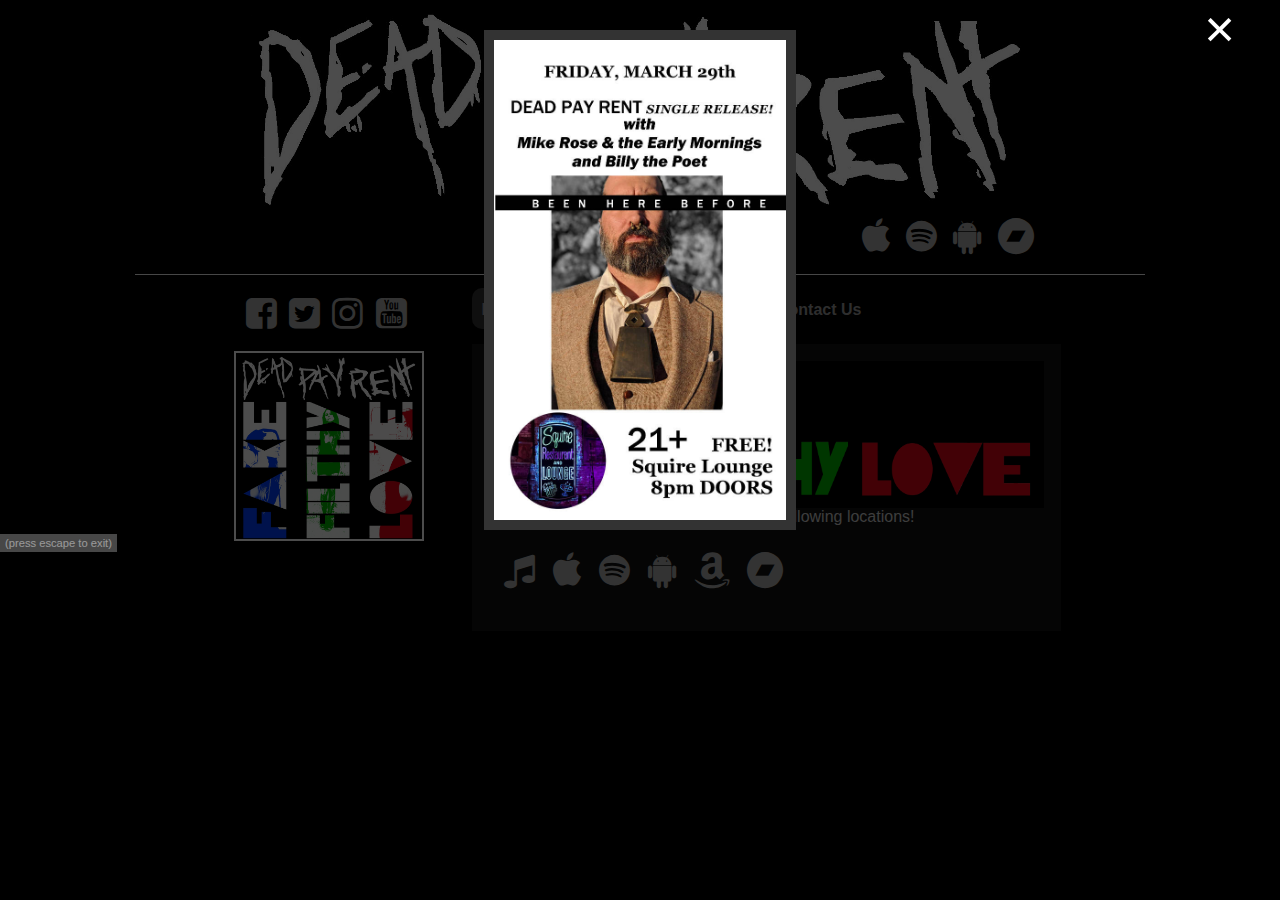
==== index.html @ e2aa48ff "Been Here Before PROMO-OVERLAY" ====
<!DOCTYPE html>
<html lang="en">

	<head>
		<meta name="viewport" content="width=device-width,initial-scale=1.0">
  		<link rel="shortcut icon" type="image/x-icon" href="res/dprwrite_short2.png" />

		<script src="https://ajax.googleapis.com/ajax/libs/jquery/3.2.1/jquery.min.js"></script>
		<link rel="stylesheet" href="https://cdnjs.cloudflare.com/ajax/libs/font-awesome/4.7.0/css/font-awesome.min.css">
		<link rel="stylesheet" type="text/css" href="style.css" media="screen" />
		<link rel="stylesheet" href="https://maxcdn.bootstrapcdn.com/bootstrap/3.3.7/css/bootstrap.min.css" integrity="sha384-BVYiiSIFeK1dGmJRAkycuHAHRg32OmUcww7on3RYdg4Va+PmSTsz/K68vbdEjh4u" crossorigin="anonymous">

		<script src="https://maxcdn.bootstrapcdn.com/bootstrap/3.3.7/js/bootstrap.min.js" integrity="sha384-Tc5IQib027qvyjSMfHjOMaLkfuWVxZxUPnCJA7l2mCWNIpG9mGCD8wGNIcPD7Txa" crossorigin="anonymous"></script>

		<title>Dead Pay Rent</title>
	</head>
	<body class="new">

		<div id="big" class="page big">

			<div class="banner big">
				<div class="row top">
					<img class="top-img" src="res/dprwrite_long6.jpg">
				</div>
			</div>
			<div class="row big">
				<div class="col-xs-6">&nbsp;</div>
				<div class="col-xs-5 text-right">
					&nbsp;&nbsp;
					<a href="https://itunes.apple.com/us/album/fake-filthy-love/id1060327980?uo=4&app=music/" title="Apple Music" target="_blank">
						<i class="fa fa-apple" id="icons"></i>
					</a>
					&nbsp;&nbsp;
					<a href="https://open.spotify.com/album/7LxcSkeCmt6yA7TDpBckti/" title="Spotify" target="_blank">
						<i class="fa fa-spotify" id="icons"></i>
					</a>
					&nbsp;&nbsp;
					<a href="https://play.google.com/store/music/album/Dead_Pay_Rent_Fake_Filthy_Love?id=B2v7hp7ef5l2ahocv7ugeocmruu" title="Google Play" target="_blank">
						<i class="fa fa-android" id="icons"></i>
					</a>
					&nbsp;&nbsp;
					<a target="_blank" title="BandCamp"  href="https://deadpayrent.bandcamp.com/">
						<i class="fa fa-bandcamp" id="icons"></i>
					</a>
					&nbsp;&nbsp;
				</div>
				<div class="col-xs-1 big">&nbsp;</div>
			</div>
			
			<div class="ss-overlay" id="promo_bhb">
				<a href="javascript:void(0)" class="close-btn" onclick="closeOverlay('promo_bhb','promo_bhb-contents');">&times;</a>
				<div class="item-overlay" id="promo_bhb-contents">
					<div onclick="closeOverlay('promo_bhb','promo_bhb-contents')">
						<img class="slide-img" id="promo_bhb-img" src="res/SQUIRE-single-release_PROMO.jpg" />
					</div>
					<p id="escape">
						(press escape to exit)
					</p>
				</div>
			</div>
			
			
			<div class="row big"><hr></div>


				<div class="left-col">
					<div class="row" id="links">
						<div class="col-xs-1"></div>
						<div class="col-xs-3">
							&nbsp;&nbsp;
							<a href="https://www.facebook.com/deadpayrent/" title="Facebook"  target="_blank">
								<i class="fa fa-facebook-square big" id="icons"></i>
							</a>
							&nbsp;
							<a href="https://www.twitter.com/deadpayrent" target="_blank" title="Twitter">
								<i class="fa fa-twitter-square big" id="icons"></i>
							</a>
							&nbsp;
							<a href="https://www.instagram.com/deadpayrent/" target="_blank" title="Instagram">
								<i class="fa fa-instagram big" id="icons"></i>
							</a>
							&nbsp;
							<a target="_blank" title="Youtube" href="https://www.youtube.com/user/deadpayrent">
								<i class="fa fa-youtube-square big" id="icons"></i>
							</a>
							<br><br>
							<a target="_blank" title="Fake Filthy Love" href="https://itunes.apple.com/us/album/fake-filthy-love/id1060327980?uo=4&app=itunes">
								<img class="big" id="album" src="res/FFL_AlbumCover_700.jpg" />
							</a>

						</div>
						<div class="col-xs-7">
			  
							<div class="row">
								<div class="nav-bar big">
									<div class="nav-link on-focus big" id="music_btn">
										<a class="navlinks" id="load_music" onclick="loadContent('music',0)" href="javascript:void(0);">
											Music</a>
									</div>
									<div class="nav-link" id="photo_btn">
										<a class="navlinks" id="load_photos" onclick="loadContent('photo',0)" href="javascript:void(0);">
											Photos</a>
									</div>
									<div class="nav-link" id="video_btn">
										<a class="navlinks" id="load_videos" onclick="loadContent('video',0)" href="javascript:void(0);">
											Videos</a>
									</div>
									<div class="nav-link" id="press_btn">
										<a class="navlinks" id="load_press" onclick="loadContent('press',0)" href="javascript:void(0);">
											Press</a>
									</div>
									<div class="nav-link" id="contact_btn">
										<a class="navlinks" id="load_contact" onclick="loadContent('contact',0)" href="javascript:void(0);">
											Contact Us</a>
									</div>
								</div>
							</div>

							
							<div class="row big">
								<div class="content show" id="music">
									<img src="res/FFL_SidewaysLogo_1c.jpg" class="album-promo" />
									<p class="content-text">
										Listen to our latest album at any of the following locations!
									</p>
									<p class="content-text">
										<a href="https://itunes.apple.com/us/album/fake-filthy-love/id1060327980?uo=4&app=itunes/" title="iTunes" target="_blank">
											<i class="fa fa-music" id="icons"></i>
										</a>
										&nbsp;&nbsp;
										<a href="https://itunes.apple.com/us/album/fake-filthy-love/id1060327980?uo=4&app=music/" title="Apple Music" target="_blank">
											<i class="fa fa-apple" id="icons"></i>
										</a>
										&nbsp;&nbsp;
										<a href="https://open.spotify.com/album/7LxcSkeCmt6yA7TDpBckti/" title="Spotify" target="_blank">
											<i class="fa fa-spotify" id="icons"></i>
										</a>
										&nbsp;&nbsp;
										<a href="https://play.google.com/store/music/album/Dead_Pay_Rent_Fake_Filthy_Love?id=B2v7hp7ef5l2ahocv7ugeocmruu" title="Google Play" target="_blank">
											<i class="fa fa-android" id="icons"></i>
										</a>
										&nbsp;&nbsp;
										<a target="_blank" title="Amazon Music" href="http://www.amazon.com/gp/product/B0186SE6NO/">
											<i class="fa fa-amazon" id="icons"></i>
										</a>
										&nbsp;&nbsp;
										<a target="_blank" title="BandCamp"  href="https://deadpayrent.bandcamp.com/">
											<i class="fa fa-bandcamp" id="icons"></i>
										</a>
									</p>
								</div>
								<div class="content hide" id="photo">
									<div class="headline">Photos</div>
									
									<div id="img-reel" class="h-center">
										<div id="top-row">
											<div class="img-container">
												<img class="reel" src="photos/DPR_2017-bluebird_001.jpg" onclick="openOverlay('slideshow', 'slideshow-contents', 0);" />
											</div>
											<div class="img-container">
												<img class="reel" src="photos/DPR_2017-bluebird_002.jpg" onclick="openOverlay('slideshow', 'slideshow-contents', 1);" />
											</div>
											<div class="img-container">
												<img class="reel" src="photos/DPR_2017-bluebird_003.jpg" onclick="openOverlay('slideshow', 'slideshow-contents', 2);" />
											</div>
										</div>
										<div id="top-row">
											<div class="img-container">
												<img class="reel" src="photos/DPR_2017-bluebird_004.jpg" onclick="openOverlay('slideshow', 'slideshow-contents', 3);" />
											</div>
											<div class="img-container">
												<img class="reel" src="photos/DPR_2017-bluebird_005.jpg" onclick="openOverlay('slideshow', 'slideshow-contents', 4);" />
											</div>
											<div class="img-container">
												<img class="reel" src="photos/DPR_2017-bluebird_006.jpg" onclick="openOverlay('slideshow', 'slideshow-contents', 5);" />
											</div>
										</div>
										<div id="top-row">
											<div class="img-container">
												<img class="reel" src="photos/DPR_2017-bluebird_007.jpg" onclick="openOverlay('slideshow', 'slideshow-contents', 6);" />
											</div>
											<div class="img-container">
												<img class="reel" src="photos/DPR_2017-bluebird_008.jpg" onclick="openOverlay('slideshow', 'slideshow-contents', 7);" />
											</div>
											<div class="img-container">
												<img class="reel" src="photos/DPR_2017-bluebird_009.jpg" onclick="openOverlay('slideshow', 'slideshow-contents', 8);" />
											</div>
										</div>
										<div id="top-row">
											<div class="img-container">
												<img class="reel" src="photos/DPR_2017-bluebird_010.jpg" onclick="openOverlay('slideshow', 'slideshow-contents', 9);" />
											</div>
											<div class="img-container">
												<img class="reel" src="photos/DPR_2017-bluebird_011.jpg" onclick="openOverlay('slideshow', 'slideshow-contents', 10);" />
											</div>
											<div class="img-container">
												<img class="reel" src="photos/DPR_2017-bluebird_012.jpg" onclick="openOverlay('slideshow', 'slideshow-contents', 11);" />
											</div>
										</div>
										<div id="top-row">
											<div class="img-container">
												<img class="reel" src="photos/DPR_2017-bluebird_013.jpg" onclick="openOverlay('slideshow', 'slideshow-contents', 12);" />
											</div>
											<div class="img-container">
												<img class="reel" src="photos/DPR_2017-bluebird_014.jpg" onclick="openOverlay('slideshow', 'slideshow-contents', 13);" />
											</div>
											<div class="img-container">
												<img class="reel" src="photos/DPR_2017-bluebird_015.jpg" onclick="openOverlay('slideshow', 'slideshow-contents', 14);" />
											</div>
										</div>
										<div id="top-row">
											<div class="img-container">
												<img class="reel" src="photos/DPR_2017-bluebird_016.jpg" onclick="openOverlay('slideshow', 'slideshow-contents', 15);" />
											</div>
											<div class="img-container">
												<img class="reel" src="photos/DPR_2017-bluebird_017.jpg" onclick="openOverlay('slideshow', 'slideshow-contents', 16);" />
											</div>
											<div class="img-container">
												<img class="reel" src="photos/DPR_2017-bluebird_018.jpg" onclick="openOverlay('slideshow', 'slideshow-contents', 17);" />
											</div>
										</div>
										<div id="top-row">
											<div class="img-container">
												<img class="reel" src="photos/DPR_2017-bluebird_019.jpg" onclick="openOverlay('slideshow', 'slideshow-contents', 18);" />
											</div>
											<div class="img-container">
												<img class="reel" src="photos/DPR_2017-bluebird_020.jpg" onclick="openOverlay('slideshow', 'slideshow-contents', 19);" />
											</div>
											<div class="img-container">
												<img class="reel" src="photos/DPR_2017-bluebird_021.jpg" onclick="openOverlay('slideshow', 'slideshow-contents', 20);" />
											</div>
										</div>
										<div id="top-row">
											<div class="img-container">
												<img class="reel" src="photos/DPR_2017-bluebird_022.jpg" onclick="openOverlay('slideshow', 'slideshow-contents', 21);" />
											</div>
											<div class="img-container">
												<img class="reel" src="photos/DPR_2017-bluebird_023.jpg" onclick="openOverlay('slideshow', 'slideshow-contents', 22);" />
											</div>
											<div class="img-container">
												<img class="reel" src="photos/DPR_2017-bluebird_024.jpg" onclick="openOverlay('slideshow', 'slideshow-contents', 23);" />
											</div>
										</div>
										<div id="top-row">
											<div class="img-container">
												<img class="reel" src="photos/DPR_2017-bluebird_025.jpg" onclick="openOverlay('slideshow', 'slideshow-contents', 24);" />
											</div>
											<div class="img-container">
												<img class="reel" src="photos/DPR_2017-bluebird_026.jpg" onclick="openOverlay('slideshow', 'slideshow-contents', 25);" />
											</div>
											<div class="img-container">
												<img class="reel" src="photos/DPR_2017-bluebird_027.jpg" onclick="openOverlay('slideshow', 'slideshow-contents', 26);" />
											</div>
										</div>
										<div id="top-row">
											<div class="img-container">
												<img class="reel" src="photos/DPR_2017-bluebird_028.jpg" onclick="openOverlay('slideshow', 'slideshow-contents', 27);" />
											</div>
											<div class="img-container">
												<img class="reel" src="photos/DPR_2017-bluebird_029.jpg" onclick="openOverlay('slideshow', 'slideshow-contents', 28);" />
											</div>
											<div class="img-container">
												<img class="reel" src="photos/DPR_2017-bluebird_030.jpg" onclick="openOverlay('slideshow', 'slideshow-contents', 29);" />
											</div>
										</div>
										<div id="top-row">
											<div class="img-container">
												<img class="reel" src="photos/DPR_2017-bluebird_031.jpg" onclick="openOverlay('slideshow', 'slideshow-contents', 30);" />
											</div>
											<div class="img-container">
												<img class="reel" src="photos/DPR_2017-bluebird_032.jpg" onclick="openOverlay('slideshow', 'slideshow-contents', 31);" />
											</div>
											<div class="img-container">
												<img class="reel" src="photos/DPR_2017-bluebird_033.jpg" onclick="openOverlay('slideshow', 'slideshow-contents', 32);" />
											</div>
										</div>
										<div id="bottom-row">
											<div class="img-container">
												<img class="reel" src="photos/DPR_2017-bluebird_034.jpg" onclick="openOverlay('slideshow', 'slideshow-contents', 33);" />
											</div>
										</div>
									</div>
									<div class="ss-overlay" id="slideshow">
										<a href="javascript:void(0)" class="close-btn" onclick="closeOverlay('slideshow','slideshow-contents');">&times;</a>
										<div class="item-overlay" id="slideshow-contents">
											<div class="ssLeft l-btn" onclick="slideShow(-1)">
												<label id="left-btn">&#10094;</label>
											</div>
											<div class="ssRight r-btn" onclick="slideShow(1)">
												<label id="right-btn">&#10095;</label>
											</div>
											<img class="slide-img" src="photos/DPR_2017-bluebird_001.jpg" />
											<img class="slide-img" src="photos/DPR_2017-bluebird_002.jpg" />
											<img class="slide-img" src="photos/DPR_2017-bluebird_003.jpg" />
											<img class="slide-img" src="photos/DPR_2017-bluebird_004.jpg" />
											<img class="slide-img" src="photos/DPR_2017-bluebird_005.jpg" />
											<img class="slide-img" src="photos/DPR_2017-bluebird_006.jpg" />
											<img class="slide-img" src="photos/DPR_2017-bluebird_007.jpg" />
											<img class="slide-img" src="photos/DPR_2017-bluebird_008.jpg" />
											<img class="slide-img" src="photos/DPR_2017-bluebird_009.jpg" />
											<img class="slide-img" src="photos/DPR_2017-bluebird_010.jpg" />
											<img class="slide-img" src="photos/DPR_2017-bluebird_011.jpg" />
											<img class="slide-img" src="photos/DPR_2017-bluebird_012.jpg" />
											<img class="slide-img" src="photos/DPR_2017-bluebird_013.jpg" />
											<img class="slide-img" src="photos/DPR_2017-bluebird_014.jpg" />
											<img class="slide-img" src="photos/DPR_2017-bluebird_015.jpg" />
											<img class="slide-img" src="photos/DPR_2017-bluebird_016.jpg" />
											<img class="slide-img" src="photos/DPR_2017-bluebird_017.jpg" />
											<img class="slide-img" src="photos/DPR_2017-bluebird_018.jpg" />
											<img class="slide-img" src="photos/DPR_2017-bluebird_019.jpg" />
											<img class="slide-img" src="photos/DPR_2017-bluebird_020.jpg" />
											<img class="slide-img" src="photos/DPR_2017-bluebird_021.jpg" />
											<img class="slide-img" src="photos/DPR_2017-bluebird_022.jpg" />
											<img class="slide-img" src="photos/DPR_2017-bluebird_023.jpg" />
											<img class="slide-img" src="photos/DPR_2017-bluebird_024.jpg" />
											<img class="slide-img" src="photos/DPR_2017-bluebird_025.jpg" />
											<img class="slide-img" src="photos/DPR_2017-bluebird_026.jpg" />
											<img class="slide-img" src="photos/DPR_2017-bluebird_027.jpg" />
											<img class="slide-img" src="photos/DPR_2017-bluebird_028.jpg" />
											<img class="slide-img" src="photos/DPR_2017-bluebird_029.jpg" />
											<img class="slide-img" src="photos/DPR_2017-bluebird_030.jpg" />
											<img class="slide-img" src="photos/DPR_2017-bluebird_031.jpg" />
											<img class="slide-img" src="photos/DPR_2017-bluebird_032.jpg" />
											<img class="slide-img" src="photos/DPR_2017-bluebird_033.jpg" />
											<img class="slide-img" src="photos/DPR_2017-bluebird_034.jpg" />
											<p id="escape">
												(press escape to exit)
											</p>
										</div>
									</div>
									
								</div>
								<div class="content hide" id="video">
									<div class="headline">The Goosetown Tavern on 5/1/2015</div>

									<div id="img-reel" class="h-center">
										<div id="top-row">
											<div class="img-container">
												<a href="https://www.youtube.com/watch?v=IUnjEqsmokQ" target="_blank">
													<img class="reel" src="https://i3.ytimg.com/vi/IUnjEqsmokQ/1.jpg" alt="Pressure / Monkey-Frog - 5/1/2015" title="Pressure / Monkey-Frog - 5/1/2015" />
												</a>
											</div>
											<div class="img-container">
												<a href="https://www.youtube.com/watch?v=agGrHGPWqfQ" target="_blank">
													<img class="reel" src="https://i3.ytimg.com/vi/agGrHGPWqfQ/1.jpg" alt="Broken Bones - 5/1/2015" title="Broken Bones - 5/1/2015" />
												</a>
											</div>
											<div class="img-container">
												<a href="https://www.youtube.com/watch?v=DYBfaMWNIog" target="_blank">
													<img class="reel" src="https://i3.ytimg.com/vi/DYBfaMWNIog/1.jpg" alt="Otherwise - 5/1/2015" title="Otherwise - 5/1/2015" />
												</a>
											</div>
										</div>
										<div id="top-row">
											<div class="img-container">
												<a href="https://www.youtube.com/watch?v=7VYshLY5p7s" target="_blank">
													<img class="reel" src="https://i3.ytimg.com/vi/7VYshLY5p7s/1.jpg" alt= "Fake Filthy Love - 5/1/2015" title= "Fake Filthy Love - 5/1/2015" />
												</a>
											</div>
											<div class="img-container">
												<a href="https://www.youtube.com/watch?v=DQGDQODpFZ0" target="_blank">
													<img class="reel" src="https://i3.ytimg.com/vi/DQGDQODpFZ0/1.jpg" alt= "Therapy - 5/1/2015" title= "Therapy - 5/1/2015" />
												</a>
											</div>
											<div class="img-container">
												<a href="https://www.youtube.com/watch?v=9CGgl5haCvY" target="_blank">
													<img class="reel" src="https://i3.ytimg.com/vi/9CGgl5haCvY/1.jpg" alt= "Revolutionary - 5/1/2015" title= "Revolutionary - 5/1/2015" />
												</a>
											</div>
										</div>

										<div class="headline">The Larimer Lounge on 2/24/2016</div>
										<div id="top-row">
											<div class="img-container">
												<a href="https://www.youtube.com/watch?v=C_gEVC4ULBg" target="_blank">
													<img class="reel" src="https://i3.ytimg.com/vi/C_gEVC4ULBg/1.jpg" alt="Larimer Street - 2/24/2016" title="Larimer Street - 2/24/2016" />
												</a>
											</div>
											<div class="img-container">
												<a href="https://www.youtube.com/watch?v=qfrMz4P4sCA" target="_blank">
													<img class="reel" src="https://i3.ytimg.com/vi/qfrMz4P4sCA/1.jpg" alt="#23 - 2/24/2016" title="#23 - 2/24/2016" />
												</a>
											</div>
											<div class="img-container">
												<a href="https://www.youtube.com/watch?v=JD6Wh0QBaQo" target="_blank">
													<img class="reel" src="https://i3.ytimg.com/vi/JD6Wh0QBaQo/1.jpg" alt="Deja Vu/Therapy - 2/24/2016" title="Deja Vu/Therapy - 2/24/2016" />
												</a>
											</div>
										</div>
										<div id="bottom-row">
											<div class="img-container">
												<a href="https://www.youtube.com/watch?v=wGXBXRdz-7Y" target="_blank">
													<img class="reel" src="https://i3.ytimg.com/vi/wGXBXRdz-7Y/1.jpg" alt= "Trip - 2/24/2016" title= "Trip - 2/24/2016" />
												</a>
											</div>
											<div class="img-container">
												<a href="https://www.youtube.com/watch?v=qUdyurT1LGc" target="_blank">
													<img class="reel" src="https://i3.ytimg.com/vi/qUdyurT1LGc/1.jpg" alt= "Holy Roller Novacaine (Cover) - 2/24/2016" title= "Holy Roller Novacaine (Cover) - 2/24/2016" />
												</a>
											</div>

										</div>
									</div>

							</div>
								<div class="content hide" id="press">
									<div class="headline">
										<a href="https://www.axs.com/news/get-to-know-a-denver-band-dead-pay-rent-65856" target="_blank">
											AXS Interview, Get to know a Denver Band - Sep 2015</a>
									</div>
									<div class="headline">
										<a target="_blank" href="http://marqueemag.com/2016/01/dead-pay-rent-fake-filthy-love/">
											Marquee Magazine - Jan 2016</a>
									</div>
									<div class="headline">
										<a target="_blank" href="http://theknow.denverpost.com/2016/02/19/nile-rodgers-billy-strings-dead-pay-rent/113762/">
											Denver Post: Best Shows - Feb 2016</a>
									</div>
								
								</div>
								<div class="content hide" id="contact">
									<p class="content-text">
										<strong>
											Email us to book an event and for other inquiries: 
										</strong>
									</p>
									<a class="content-text" href="mailto:dead.pay.rent@gmail.com">
										dead.pay.rent@gmail.com
									</a>
								</div>
								<div class="overlay"  onmousedown="mdown(event)" onmouseup="mup(event)" ontouchstart="mdown(event)" ontouchend="mup(event)" id="swipe">
									&nbsp;
								</div>
							</div>
					
						</div>
					</div>
				</div>
		</div>

					
					
					
					
		<div id="mob" class="page mob">
			<div class="banner mob">
				<div class="row top">
					<img class="top-img" src="res/dprwrite_long6rgb.jpg">
				</div>
			</div>
					
					
					
					
			<div class="row">
				<div class="col-xs-4 text-right;">
					
					<div class="hamu" onclick="hamburger()">
						<div id="hamburger"></div>
						<div id="hamburger"></div>
						<div id="hamburger"></div>
					</div>
						<div id="menu" class="nav-bar mob menu hide-menu">
							<br>
							<div class="nav-link on-focus" id="music_btn2">
								<a class="navlinks" id="load_music" onclick="loadContent('music2',1)" href="javascript:void(0);">
									Music</a>
							</div>
							<br><br>
							<div class="nav-link" id="photo_btn2">
								<a class="navlinks" id="load_photos" onclick="loadContent('photo2',1)" href="javascript:void(0);">
									Photos</a>
							</div>
							<br><br>
							<div class="nav-link" id="video_btn2">
								<a class="navlinks" id="load_videos" onclick="loadContent('video2',1)" href="javascript:void(0);">
									Videos</a>
							</div>
							<br><br>
							<div class="nav-link" id="press_btn2">
								<a class="navlinks" id="load_press" onclick="loadContent('press2',1)" href="javascript:void(0);">
									Press</a>
							</div>
							<br><br>
							<div class="nav-link" id="contact_btn2">
								<a class="navlinks" id="load_contact" onclick="loadContent('contact2',1)" href="javascript:void(0);">
									Contact Us</a>
							</div>
							<br>
						</div>

				</div>
				<div class="col-xs-7 text-right">
					&nbsp;&nbsp;
					<a href="https://www.facebook.com/deadpayrent/" title="Facebook"  target="_blank">
						<i class="fa fa-facebook-square big" id="iconF"></i>
					</a>
					&nbsp;
					<a href="https://www.twitter.com/deadpayrent" target="_blank" title="Twitter">
						<i class="fa fa-twitter-square big" id="iconF"></i>
					</a>
					&nbsp;
					<a href="https://www.instagram.com/deadpayrent/" target="_blank" title="Instagram">
						<i class="fa fa-instagram big" id="iconF"></i>
					</a>
					&nbsp;
					<a target="_blank" title="Youtube" href="https://www.youtube.com/user/deadpayrent">
						<i class="fa fa-youtube-square big" id="iconF"></i>
					</a>
				</div>
			</div>
			
					
			<div class="row">
				<div class="col-xs-12">
					<hr class="hr">
				</div>
			</div>
					
					
					
					
			<div class="row">
				<div class="col-xs-1">&nbsp;</div>
				<div class="col-xs-10">
					<div class="content show" id="music2">
						<div class="headline">Music</div>
						<img src="res/FFL_SidewaysLogo_1c.jpg" class="album-promo" />
						<p class="content-text">
							Listen to our latest album at any of the locations listed at the bottom!
						</p>
					</div>
					<div class="content hide" id="photo2">
						<div class="headline">Photos</div>
						
						
									<div id="img-reel" class="h-center">
										<div id="top-row">
											<div class="img-container">
												<img class="reel" src="photos/DPR_2017-bluebird_001.jpg" onclick="openOverlayMobile('slideshow-mob', 'slideshow-contents-mob', 0);" />
											</div>
											<div class="img-container">
												<img class="reel" src="photos/DPR_2017-bluebird_002.jpg" onclick="openOverlayMobile('slideshow-mob', 'slideshow-contents-mob', 1);" />
											</div>
											<div class="img-container">
												<img class="reel" src="photos/DPR_2017-bluebird_003.jpg" onclick="openOverlayMobile('slideshow-mob', 'slideshow-contents-mob', 2);" />
											</div>
										</div>
										<div id="top-row">
											<div class="img-container">
												<img class="reel" src="photos/DPR_2017-bluebird_004.jpg" onclick="openOverlayMobile('slideshow-mob', 'slideshow-contents-mob', 3);" />
											</div>
											<div class="img-container">
												<img class="reel" src="photos/DPR_2017-bluebird_005.jpg" onclick="openOverlayMobile('slideshow-mob', 'slideshow-contents-mob', 4);" />
											</div>
											<div class="img-container">
												<img class="reel" src="photos/DPR_2017-bluebird_006.jpg" onclick="openOverlayMobile('slideshow-mob', 'slideshow-contents-mob', 5);" />
											</div>
										</div>
										<div id="top-row">
											<div class="img-container">
												<img class="reel" src="photos/DPR_2017-bluebird_007.jpg" onclick="openOverlayMobile('slideshow-mob', 'slideshow-contents-mob', 6);" />
											</div>
											<div class="img-container">
												<img class="reel" src="photos/DPR_2017-bluebird_008.jpg" onclick="openOverlayMobile('slideshow-mob', 'slideshow-contents-mob', 7);" />
											</div>
											<div class="img-container">
												<img class="reel" src="photos/DPR_2017-bluebird_009.jpg" onclick="openOverlayMobile('slideshow-mob', 'slideshow-contents-mob', 8);" />
											</div>
										</div>
										<div id="top-row">
											<div class="img-container">
												<img class="reel" src="photos/DPR_2017-bluebird_010.jpg" onclick="openOverlayMobile('slideshow-mob', 'slideshow-contents-mob', 9);" />
											</div>
											<div class="img-container">
												<img class="reel" src="photos/DPR_2017-bluebird_011.jpg" onclick="openOverlayMobile('slideshow-mob', 'slideshow-contents-mob', 10);" />
											</div>
											<div class="img-container">
												<img class="reel" src="photos/DPR_2017-bluebird_012.jpg" onclick="openOverlayMobile('slideshow-mob', 'slideshow-contents-mob', 11);" />
											</div>
										</div>
										<div id="top-row">
											<div class="img-container">
												<img class="reel" src="photos/DPR_2017-bluebird_013.jpg" onclick="openOverlayMobile('slideshow-mob', 'slideshow-contents-mob', 12);" />
											</div>
											<div class="img-container">
												<img class="reel" src="photos/DPR_2017-bluebird_014.jpg" onclick="openOverlayMobile('slideshow-mob', 'slideshow-contents-mob', 13);" />
											</div>
											<div class="img-container">
												<img class="reel" src="photos/DPR_2017-bluebird_015.jpg" onclick="openOverlayMobile('slideshow-mob', 'slideshow-contents-mob', 14);" />
											</div>
										</div>
										<div id="top-row">
											<div class="img-container">
												<img class="reel" src="photos/DPR_2017-bluebird_016.jpg" onclick="openOverlayMobile('slideshow-mob', 'slideshow-contents-mob', 15);" />
											</div>
											<div class="img-container">
												<img class="reel" src="photos/DPR_2017-bluebird_017.jpg" onclick="openOverlayMobile('slideshow-mob', 'slideshow-contents-mob', 16);" />
											</div>
											<div class="img-container">
												<img class="reel" src="photos/DPR_2017-bluebird_018.jpg" onclick="openOverlayMobile('slideshow-mob', 'slideshow-contents-mob', 17);" />
											</div>
										</div>
										<div id="top-row">
											<div class="img-container">
												<img class="reel" src="photos/DPR_2017-bluebird_019.jpg" onclick="openOverlayMobile('slideshow-mob', 'slideshow-contents-mob', 18);" />
											</div>
											<div class="img-container">
												<img class="reel" src="photos/DPR_2017-bluebird_020.jpg" onclick="openOverlayMobile('slideshow-mob', 'slideshow-contents-mob', 19);" />
											</div>
											<div class="img-container">
												<img class="reel" src="photos/DPR_2017-bluebird_021.jpg" onclick="openOverlayMobile('slideshow-mob', 'slideshow-contents-mob', 20);" />
											</div>
										</div>
										<div id="top-row">
											<div class="img-container">
												<img class="reel" src="photos/DPR_2017-bluebird_022.jpg" onclick="openOverlayMobile('slideshow-mob', 'slideshow-contents-mob', 21);" />
											</div>
											<div class="img-container">
												<img class="reel" src="photos/DPR_2017-bluebird_023.jpg" onclick="openOverlayMobile('slideshow-mob', 'slideshow-contents-mob', 22);" />
											</div>
											<div class="img-container">
												<img class="reel" src="photos/DPR_2017-bluebird_024.jpg" onclick="openOverlayMobile('slideshow-mob', 'slideshow-contents-mob', 23);" />
											</div>
										</div>
										<div id="top-row">
											<div class="img-container">
												<img class="reel" src="photos/DPR_2017-bluebird_025.jpg" onclick="openOverlayMobile('slideshow-mob', 'slideshow-contents-mob', 24);" />
											</div>
											<div class="img-container">
												<img class="reel" src="photos/DPR_2017-bluebird_026.jpg" onclick="openOverlayMobile('slideshow-mob', 'slideshow-contents-mob', 25);" />
											</div>
											<div class="img-container">
												<img class="reel" src="photos/DPR_2017-bluebird_027.jpg" onclick="openOverlayMobile('slideshow-mob', 'slideshow-contents-mob', 26);" />
											</div>
										</div>
										<div id="top-row">
											<div class="img-container">
												<img class="reel" src="photos/DPR_2017-bluebird_028.jpg" onclick="openOverlayMobile('slideshow-mob', 'slideshow-contents-mob', 27);" />
											</div>
											<div class="img-container">
												<img class="reel" src="photos/DPR_2017-bluebird_029.jpg" onclick="openOverlayMobile('slideshow-mob', 'slideshow-contents-mob', 28);" />
											</div>
											<div class="img-container">
												<img class="reel" src="photos/DPR_2017-bluebird_030.jpg" onclick="openOverlayMobile('slideshow-mob', 'slideshow-contents-mob', 29);" />
											</div>
										</div>
										<div id="top-row">
											<div class="img-container">
												<img class="reel" src="photos/DPR_2017-bluebird_031.jpg" onclick="openOverlay('slideshow', 'slideshow-contents', 30);" />
											</div>
											<div class="img-container">
												<img class="reel" src="photos/DPR_2017-bluebird_032.jpg" onclick="openOverlayMobile('slideshow-mob', 'slideshow-contents-mob', 31);" />
											</div>
											<div class="img-container">
												<img class="reel" src="photos/DPR_2017-bluebird_033.jpg" onclick="openOverlayMobile('slideshow-mob', 'slideshow-contents-mob', 32);" />
											</div>
										</div>
										<div id="bottom-row">
											<div class="img-container">
												<img class="reel" src="photos/DPR_2017-bluebird_034.jpg" onclick="openOverlayMobile('slideshow-mob', 'slideshow-contents-mob', 33);" />
											</div>
										</div>
									</div>
									<div class="ss-overlay" id="slideshow-mob">
										<a href="javascript:void(0)" class="close-btn" onclick="closeOverlayMobile('slideshow-mob','slideshow-contents-mob');">&times;</a>
										<div class="item-overlay" id="slideshow-contents-mob">
											<div class="ssLeft-mobile l-btn" onclick="slideShowMobile(-1)">
												<label id="left-btn-mob">&#10094;</label>
											</div>
											<div class="ssRight-mobile r-btn" onclick="slideShowMobile(1)">
												<label id="right-btn-mob">&#10095;</label>
											</div>
											<img class="slide-img-mob" src="photos/DPR_2017-bluebird_001.jpg" />
											<img class="slide-img-mob" src="photos/DPR_2017-bluebird_002.jpg" />
											<img class="slide-img-mob" src="photos/DPR_2017-bluebird_003.jpg" />
											<img class="slide-img-mob" src="photos/DPR_2017-bluebird_004.jpg" />
											<img class="slide-img-mob" src="photos/DPR_2017-bluebird_005.jpg" />
											<img class="slide-img-mob" src="photos/DPR_2017-bluebird_006.jpg" />
											<img class="slide-img-mob" src="photos/DPR_2017-bluebird_007.jpg" />
											<img class="slide-img-mob" src="photos/DPR_2017-bluebird_008.jpg" />
											<img class="slide-img-mob" src="photos/DPR_2017-bluebird_009.jpg" />
											<img class="slide-img-mob" src="photos/DPR_2017-bluebird_010.jpg" />
											<img class="slide-img-mob" src="photos/DPR_2017-bluebird_011.jpg" />
											<img class="slide-img-mob" src="photos/DPR_2017-bluebird_012.jpg" />
											<img class="slide-img-mob" src="photos/DPR_2017-bluebird_013.jpg" />
											<img class="slide-img-mob" src="photos/DPR_2017-bluebird_014.jpg" />
											<img class="slide-img-mob" src="photos/DPR_2017-bluebird_015.jpg" />
											<img class="slide-img-mob" src="photos/DPR_2017-bluebird_016.jpg" />
											<img class="slide-img-mob" src="photos/DPR_2017-bluebird_017.jpg" />
											<img class="slide-img-mob" src="photos/DPR_2017-bluebird_018.jpg" />
											<img class="slide-img-mob" src="photos/DPR_2017-bluebird_019.jpg" />
											<img class="slide-img-mob" src="photos/DPR_2017-bluebird_020.jpg" />
											<img class="slide-img-mob" src="photos/DPR_2017-bluebird_021.jpg" />
											<img class="slide-img-mob" src="photos/DPR_2017-bluebird_022.jpg" />
											<img class="slide-img-mob" src="photos/DPR_2017-bluebird_023.jpg" />
											<img class="slide-img-mob" src="photos/DPR_2017-bluebird_024.jpg" />
											<img class="slide-img-mob" src="photos/DPR_2017-bluebird_025.jpg" />
											<img class="slide-img-mob" src="photos/DPR_2017-bluebird_026.jpg" />
											<img class="slide-img-mob" src="photos/DPR_2017-bluebird_027.jpg" />
											<img class="slide-img-mob" src="photos/DPR_2017-bluebird_028.jpg" />
											<img class="slide-img-mob" src="photos/DPR_2017-bluebird_029.jpg" />
											<img class="slide-img-mob" src="photos/DPR_2017-bluebird_030.jpg" />
											<img class="slide-img-mob" src="photos/DPR_2017-bluebird_031.jpg" />
											<img class="slide-img-mob" src="photos/DPR_2017-bluebird_032.jpg" />
											<img class="slide-img-mob" src="photos/DPR_2017-bluebird_033.jpg" />
											<img class="slide-img-mob" src="photos/DPR_2017-bluebird_034.jpg" />
											<p id="escape">
												(press escape to exit)
											</p>
										</div>
									</div>
						
						
					</div>
					<div class="content hide" id="video2">
						<div class="headline">Videos</div>
									<div class="headline">The Goosetown Tavern on 5/1/2015</div>

									<div id="img-reel" class="h-center">
										<div id="top-row">
											<div class="img-container">
												<a href="https://www.youtube.com/watch?v=IUnjEqsmokQ" alt="Pressure / Monkey-Frog - 5/1/2015" target="_blank">
													<img class="reel" src="https://i3.ytimg.com/vi/IUnjEqsmokQ/1.jpg" />
												</a>
											</div>
											<div class="img-container">
												<a href="https://www.youtube.com/watch?v=agGrHGPWqfQ" alt="Broken Bones - 5/1/2015" target="_blank">
													<img class="reel" src="https://i3.ytimg.com/vi/agGrHGPWqfQ/1.jpg" />
												</a>
											</div>
											<div class="img-container">
												<a href="https://www.youtube.com/watch?v=DYBfaMWNIog" alt="Otherwise - 5/1/2015" target="_blank">
													<img class="reel" src="https://i3.ytimg.com/vi/DYBfaMWNIog/1.jpg" />
												</a>
											</div>
										</div>
										<div id="top-row">
											<div class="img-container">
												<a href="https://www.youtube.com/watch?v=7VYshLY5p7s" alt= "Fake Filthy Love - 5/1/2015" target="_blank">
													<img class="reel" src="https://i3.ytimg.com/vi/7VYshLY5p7s/1.jpg" />
												</a>
											</div>
											<div class="img-container">
												<a href="https://www.youtube.com/watch?v=DQGDQODpFZ0" alt= "Therapy - 5/1/2015" target="_blank">
													<img class="reel" src="https://i3.ytimg.com/vi/DQGDQODpFZ0/1.jpg" />
												</a>
											</div>
											<div class="img-container">
												<a href="https://www.youtube.com/watch?v=9CGgl5haCvY" alt= "Revolutionary - 5/1/2015" target="_blank">
													<img class="reel" src="https://i3.ytimg.com/vi/9CGgl5haCvY/1.jpg" />
												</a>
											</div>
										</div>

										<div class="headline">The Larimer Lounge on 2/24/2016</div>
										<div id="top-row">
											<div class="img-container">
												<a href="https://www.youtube.com/watch?v=C_gEVC4ULBg" alt="Larimer Street - 2/24/2016" target="_blank">
													<img class="reel" src="https://i3.ytimg.com/vi/C_gEVC4ULBg/1.jpg" />
												</a>
											</div>
											<div class="img-container">
												<a href="https://www.youtube.com/watch?v=qfrMz4P4sCA" alt="#23 - 2/24/2016" target="_blank">
													<img class="reel" src="https://i3.ytimg.com/vi/qfrMz4P4sCA/1.jpg" />
												</a>
											</div>
											<div class="img-container">
												<a href="https://www.youtube.com/watch?v=JD6Wh0QBaQo" alt="Deja Vu/Therapy - 2/24/2016" target="_blank">
													<img class="reel" src="https://i3.ytimg.com/vi/JD6Wh0QBaQo/1.jpg" />
												</a>
											</div>
										</div>
										<div id="bottom-row">
											<div class="img-container">
												<a href="https://www.youtube.com/watch?v=wGXBXRdz-7Y" alt= "Trip - 2/24/2016" target="_blank">
													<img class="reel" src="https://i3.ytimg.com/vi/wGXBXRdz-7Y/1.jpg" />
												</a>
											</div>
											<div class="img-container">
												<a href="https://www.youtube.com/watch?v=qUdyurT1LGc" alt= "Holy Roller Novacaine (Cover) - 2/24/2016" target="_blank">
													<img class="reel" src="https://i3.ytimg.com/vi/qUdyurT1LGc/1.jpg" />
												</a>
											</div>

										</div>
									</div>
					</div>
					<div class="content hide" id="press2">
						<div class="headline">Press</div>
						<div class="headline">
							<a target="_blank" class="presslink" href="https://www.axs.com/news/get-to-know-a-denver-band-dead-pay-rent-65856">
								<div class="presstitle">AXS Interview</div>
								<div>Get to know a Denver Band</div>
								<div class="pressdate">-Sep 2015</div>
							</a>
						</div>
						<div class="headline">
							<a target="_blank" class="presslink" href="http://marqueemag.com/2016/01/dead-pay-rent-fake-filthy-love/">
								<div class="presstitle">Marquee Magazine</div>
								<div class="pressdate">-Jan 2016</div>
							</a>
						</div>
						<div class="headline">
							<a target="_blank" class="presslink" href="http://theknow.denverpost.com/2016/02/19/nile-rodgers-billy-strings-dead-pay-rent/113762/">
								<div class="presstitle">Denver Post:</div>
								<div>Best Shows</div>
								<div class="pressdate">-Feb 2016</div>
							</a>
						</div>
					
					</div>
					<div class="content hide" id="contact2">
						<div class="headline">Contact us</div>
						<p class="content-text">
							<strong>
								Email us to book an event and for other inquiries: 
							</strong>
						</p>
						<a class="content-text" href="mailto:dead.pay.rent@gmail.com">
							dead.pay.rent@gmail.com
						</a>
					</div>
					<!--div class="overlay"  onmousedown="mdown(event)" onmouseup="mup(event)" ontouchstart="mdown(event)" ontouchend="mup(event)" id="swipe">
						&nbsp;
					</div-->
				</div>
				<div class="col-xs-1">&nbsp;</div>
			</div>

					
					
					
					
					
					
					
					
					
					
					
					

				
				
				
				
				
				
				
				
			<br><br><br>
			<div id="foot" class="mob text-center">
				<p class="content-text">
					<a href="https://itunes.apple.com/us/album/fake-filthy-love/id1060327980?uo=4&app=itunes/" title="iTunes" target="_blank">
						<i class="fa fa-music" id="iconF"></i>
					</a>
					&nbsp;&nbsp;
					<a href="https://itunes.apple.com/us/album/fake-filthy-love/id1060327980?uo=4&app=music/" title="Apple Music" target="_blank">
						<i class="fa fa-apple" id="iconF"></i>
					</a>
					&nbsp;&nbsp;
					<a href="https://open.spotify.com/album/7LxcSkeCmt6yA7TDpBckti/" title="Spotify" target="_blank">
						<i class="fa fa-spotify" id="iconF"></i>
					</a>
					&nbsp;&nbsp;
					<a href="https://play.google.com/store/music/album/Dead_Pay_Rent_Fake_Filthy_Love?id=Bhoyqcosldiksmyuba4nzbco6c4" title="Google Play" target="_blank">
						<i class="fa fa-android" id="iconF"></i>
					</a>
					&nbsp;&nbsp;
					<a target="_blank" title="Amazon Music" href="http://www.amazon.com/gp/product/B0186SE6NO/">
						<i class="fa fa-amazon" id="iconF"></i>
					</a>
					&nbsp;&nbsp;
					<a target="_blank" title="BandCamp"  href="https://deadpayrent.bandcamp.com/">
						<i class="fa fa-bandcamp" id="iconF"></i>
					</a>
				</p>
			</div>
		  </div>

		<script>
		  </script>
		<script src="app.js"></script>


	</body>
</html>
---- style.css ----
html, h1, h2, h3, p, a, ul, li {
	font-family: Arial;
	font-size: 16px;
	line-height:18px;
	padding:0;
	margin:0;
	color: #999;
}
.new {
	background-color:black;
	max-width:980px;
	margin: 0 auto;
}

a {
	z-index:10;
	position:relative;
}


.page {
	max-width:980px;
	margin: 0 auto;
}


.top-img {
	width:80%;
}
.top {
	text-align:center;
}
#icons{
	font-size:2.25em;
	color:#aaa;
}
#icons:hover {
	color:white;
}
.headline{
	font-size:3em;
}
.body-text {
	font-size:1em;
}
#album {
	border:2px solid white;
	width:190px;
}

.nav-bar {
	font-size:1.4em;
	font-weight:bold;
	width:100%;
}
.nav-link {
	display:inline;
	padding: 0.5em;
}
a.navlinks {
	color:#999;
	white-space:nowrap;
}
a.navlinks:hover, a.navlinks:focus {
	color:#fff;
	text-decoration:none;
}

.error-header {
	font-size:3em;
	font-weight:bold;
	color:#fff;
	white-space:nowrap;
	padding: 0.5em;
}

.error-text {
	font-size:1.4em;
	font-weight:bold;
	color:#fff;
	white-space:nowrap;
	padding: 0.5em;
}

.error-link {
	font-size:1.1em;
	font-weight:bold;
	color:#acf;
	white-space:nowrap;
	padding: 0.5em;
}

.error-link:hover, .error-link:focus {
	color:#57a;
	text-decoration:none;
}


.show {
	display:block;
}
.hide {
	display:none;
}
.on-focus {
	background:#333;
	border-radius: 10px;
}
.content {
	background:#111;
	color:#fff;
	padding:1.2em;
	margin-top:1.5em;
}

.border {
	border: solid red 2px;
}

.album-promo {
	width:100%;
}
.content-text {
	color:#ccc;
	padding: 0 0 1em 1em;
}
a.content-text {
	color:#26f;
	text-decoration:none;
}
a.content-text:focus {
	color:#e01;
	text-decoration:none;
}
a.content-text:hover {
	color:#0b1;
	font-weight:bold;
	text-decoration:none;
}



.ss-overlay {
	height: 100%;
	width: 0%;
	position: fixed;
	z-index: 100;
	top: 0;
	left: 0;
	background-color:rgb(0,0,0);
	background-color:rgba(0,0,0,0.7);
	transition: all 0.5s ease;
	
	/*display:none;*/
}

#img-reel {
	margin: 20px auto;
	padding: 20px auto;
	height: 250px;
}

.reel {
	height: 90px;
	display:inline;
	padding:0;
/*	text-align:center;
	vertical-align: middle;*/
	/*margin:10px;*/
	border: solid 2px #fff;
	transition: all 0.2s ease;
	z-index:10;
}

.reel:hover {
	height:105px;
	cursor: pointer;
}

.reel:clicked {
}

.item-overlay {
	text-align: center;
	position:relative;
	width:100%;
	-webkit-touch-callout: none;
    -webkit-user-select: none;
    -khtml-user-select: none;
    -moz-user-select: none;
    -ms-user-select: none;
    user-select: none;
}

.ssLeft {
	left:10px;
}

.ssRight {
	right:10px;
}

.ssLeft, .ssRight {
	position: absolute;
	top: 10px;
	display:inline-block;
	font-size:2em;
	width:50%;
	height: 110%;
	/*background-color:red;*/
}

.ssLeft-mobile, .ssRight-mobile {
	display:inline-block;
	font-size:2em;
/*	position: absolute;
	top: 10px;
	width:50%;
	height: 210%;
	background-color:red;*/
}

#left-btn {
	left:20px;
}

#right-btn {
	right:20px;
}

#left-btn, #right-btn {
	position: absolute;
	top:45%;
	cursor: pointer;
	color: #fff;
	font-size: 1.5em;
}

#left-btn-mob {
	left:10%;
}

#right-btn-mob {
	right:10%;
}

#left-btn-mob, #right-btn-mob {
	position: fixed;
	top: 6%;
	display:none;
	/*left:-100%;*/
	width: 40px;
	cursor: pointer;
	color: #fff;
	font-size: 1.5em;
}

#slideshow {
	text-align: center;
}


.slide-img {
	border:10px #333 solid;
	margin: 30px auto;
	display:none;/*inline-block;*/
	text-align: center;
	max-height: 600px;
	transition: all 0.7s ease;
}

#promo_bhb-img {
	max-height: 500px;
}

.slide-img-mob {
	margin: 30px auto;
	text-align: center;
	transition: all 0.7s ease;
	top: 12%;
	width: 0;
}

.show-img-mob {
	border:10px #333 solid;
	margin: 12%;
}

.hide-img-mob {
	width: 0;
	border: 0;
}

#top-row, #bottom-row {
	display: inline-block;
	margin: 10px;
}

#bottom-row {
	padding-bottom: 50px;
}

.close-btn, .close-btn:link {
	color: #fff;
    position: absolute;
    top: 20px;
    right: 45px;
    font-size: 3.75em;
	z-index:20;
}

.close-btn:hover, .close-btn:active{
	text-decoration:none;
	cursor: pointer;
	color: #fff;
}

#escape {
	background-color: #777;
	position: absolute;
	color: #fff;
	font-size:0.8em;
	text-align: center;
	bottom: -2px;
	display:none;
	padding-left: 5px;
	padding-right: 5px;
	opacity: 0.6;
}

.img-container {
	width: 170px;
	height: 130px;
	margin: auto;
    font-size: 1em;
	padding: 1em;
	display:inline-block;
	position: relative;
	overflow: hidden;
	text-align: center;
	vertical-align: middle;
	/*background-color: #fff;*/
}

#photo {
	height: 2000px;
	margin-bottom: 50px;
}


#photo2 {
	height: 400px;
}


@media only screen and (min-width: 535px) {
	#iconF {
		display:none;
	}
	#big {
		display:inline;
		max-width:900px;
	}
	#mob {
		display:none;
	}
	.hamu {
		position:absolute;
		top:-1.5em;
		background-color:red;
	}
	#hamburger {
		display:none;
	}
	.overlay {
		z-index:-2;
		display:none;
	}
}

@media only screen and (max-width: 560px) {
	.reel {
		max-height: 100px;
		max-width: 100px;
	}
}

@media only screen and (max-width: 820px) {
	#icons {
		font-size:1.7em;
	}
	#album {
		width:10em;
	}
}

@media only screen and (max-width: 700px) {
	#icons {
		font-size:1em;
	}
	#album {
		width:7.5em;
	}
}

@media only screen and (max-width: 534px) {
	.show-img-mob {
		width: 300px;
		border:10px #333 solid;
		margin: 12%;
	}

	.mob {
		font-size:1em;
		display:inline;
	}
	.big {
		display:none;
	}
	.overlay {
		z-index:2;
		opacity:0;
		background:green;
		width:90%;
		height:85%;
		position:absolute;
		top:5%;
		left:5%;
		display:inline;
	}
	.hamu {
		z-index:11;
		position:fixed;
		left:10%;
	}
	#hamburger {
		z-index:11;
		width: 2.35em;
		height: 0.3125em;
		background-color:#fff;
		margin: 6px 0;
		border-radius:5px;
	}
	a.nav-links {
		font-size:0.2em;
	}
	
	.nav-bar {
		font-size:1.2em;
		padding-bottom:1em;
		margin-bottom:2em;
	}
	.mob-content {
		width:100%;
	}

	#icons {
		font-size:1em;
		color:#ddd;
	}
	#iconF {
		font-size:2em;
		color:#fff;
		display:inline-block;
	}
	.item-overlay {
		text-align: center;
		position:relative;
		width:100%;
		-webkit-touch-callout: none;
		-webkit-user-select: none;
		-khtml-user-select: none;
		-moz-user-select: none;
		-ms-user-select: none;
		user-select: none;
	}
	.menu {
		position:fixed;
		background-color:#555;
		border-radius:10px;
		z-index:12;
		left:20%;
		width: 40%;
		padding: 5px;
		transition: all 0.7s ease;
	}
	.content {
		height:400px;
	}
	a.navlinks {
		color:#fff;
		font-weight:normal;
	}
	#foot {
		position: fixed;
		bottom: -20px;
		text-align: center;
		margin: 0 auto;
		background-color: #333;
		width: 100%;
		left: 1px;
		padding: 20px;
		z-index: 12;
	}
	.new{
		width:90%;
	}
	.hr {
		margin-bottom:0;
	}
	.presstitle {
		font-weight:bold;
		padding: 10px 0 0 0;
	}
	.pressdate {
		padding: 0 0 10px 10px;
	}
	.headline {
		z-index:10;
		position:relative;
	}
}

@media only screen and (max-width: 350px) {
	.show-img-mob {
		width: 250px;
		border:10px #333 solid;
		margin: 12%;
	}
	#iconF {
		font-size:1.5em;
	}
}

@media only screen and (max-width: 270px) {
	.show-img-mob {
		width: 0;
		border: 0;
	}
	#iconF {
		font-size:1em;
	}
}

.show-menu {
	/*display:block;*/
	position: fixed;
	top:12%;
	left:40%;
	transition: all 0.7s ease;
}
.hide-menu {
	/*display:none;*/
	position: fixed;
	top:12%;
	left:-250px;
	transition: all 0.7s ease;
}
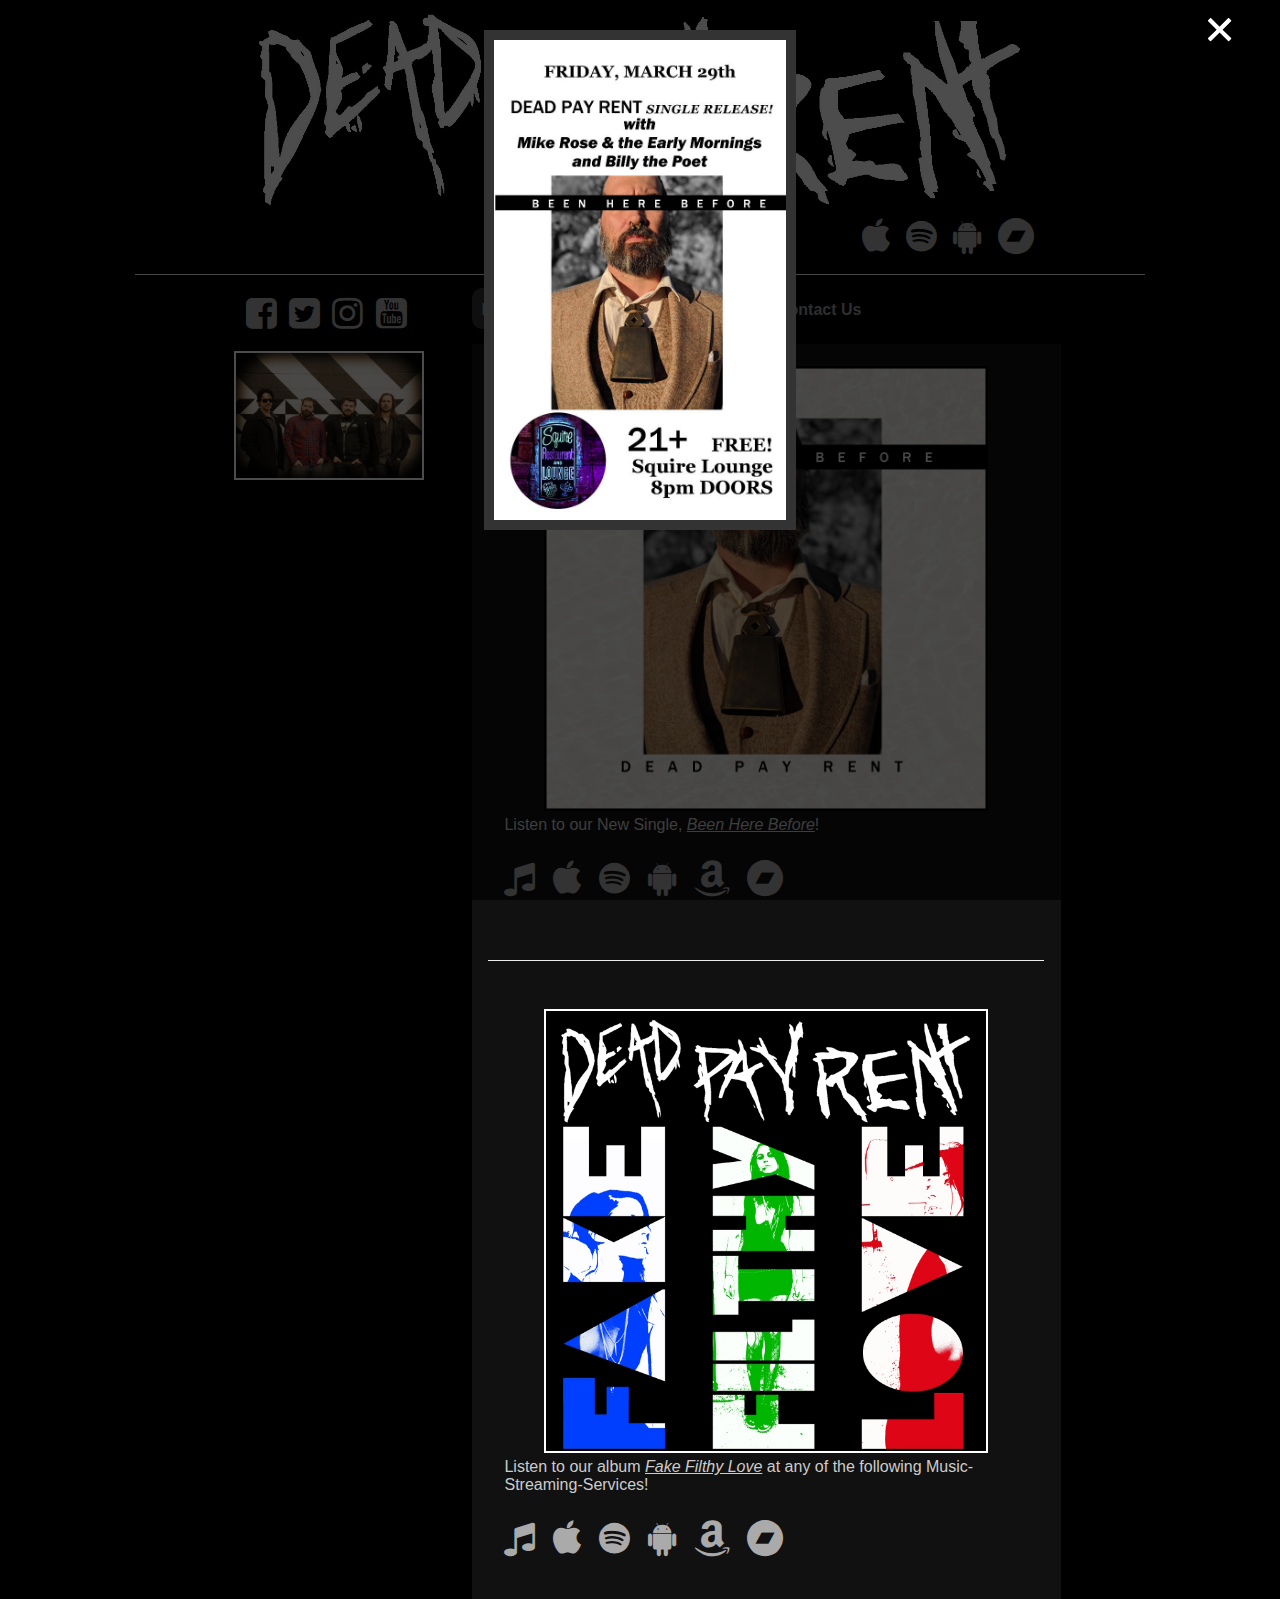
==== commit 0eda5ce4: "Update links and add spot for single on home page" ====
--- a/index.html
+++ b/index.html
@@ -27,15 +27,15 @@
 				<div class="col-xs-6">&nbsp;</div>
 				<div class="col-xs-5 text-right">
 					&nbsp;&nbsp;
-					<a href="https://itunes.apple.com/us/album/fake-filthy-love/id1060327980?uo=4&app=music/" title="Apple Music" target="_blank">
+					<a href="https://itunes.apple.com/us/artist/dead-pay-rent/1060327987?uo=4&app=music/" title="Apple Music" target="_blank">
 						<i class="fa fa-apple" id="icons"></i>
 					</a>
 					&nbsp;&nbsp;
-					<a href="https://open.spotify.com/album/7LxcSkeCmt6yA7TDpBckti/" title="Spotify" target="_blank">
+					<a href="https://open.spotify.com/artist/6gSjz8JNN8fEDNHLLxHhZp" title="Spotify" target="_blank">
 						<i class="fa fa-spotify" id="icons"></i>
 					</a>
 					&nbsp;&nbsp;
-					<a href="https://play.google.com/store/music/album/Dead_Pay_Rent_Fake_Filthy_Love?id=B2v7hp7ef5l2ahocv7ugeocmruu" title="Google Play" target="_blank">
+					<a href="https://play.google.com/store/music/artist?id=An6f55anbxqnl4jubeuyh7y3g4i" title="Google Play" target="_blank">
 						<i class="fa fa-android" id="icons"></i>
 					</a>
 					&nbsp;&nbsp;
@@ -47,19 +47,7 @@
 				<div class="col-xs-1 big">&nbsp;</div>
 			</div>
 			
-			<div class="ss-overlay" id="promo_bhb">
-				<a href="javascript:void(0)" class="close-btn" onclick="closeOverlay('promo_bhb','promo_bhb-contents');">&times;</a>
-				<div class="item-overlay" id="promo_bhb-contents">
-					<div onclick="closeOverlay('promo_bhb','promo_bhb-contents')">
-						<img class="slide-img" id="promo_bhb-img" src="res/SQUIRE-single-release_PROMO.jpg" />
-					</div>
-					<p id="escape">
-						(press escape to exit)
-					</p>
-				</div>
-			</div>
-			
-			
+
 			<div class="row big"><hr></div>
 
 
@@ -80,14 +68,12 @@
 								<i class="fa fa-instagram big" id="icons"></i>
 							</a>
 							&nbsp;
-							<a target="_blank" title="Youtube" href="https://www.youtube.com/user/deadpayrent">
+							<a target="_blank" title="Youtube" href="https://www.youtube.com/channel/UCf4ZMFLgGFCyHARWu7y7lnA">
 								<i class="fa fa-youtube-square big" id="icons"></i>
 							</a>
 							<br><br>
-							<a target="_blank" title="Fake Filthy Love" href="https://itunes.apple.com/us/album/fake-filthy-love/id1060327980?uo=4&app=itunes">
-								<img class="big" id="album" src="res/FFL_AlbumCover_700.jpg" />
-							</a>
-
+							<img class="big" id="album" src="res/DPR-members.png" onclick="openSingleOverlay('single_photo', 'band_photo-contents', 0);" />
+							
 						</div>
 						<div class="col-xs-7">
 			  
@@ -119,9 +105,44 @@
 							
 							<div class="row big">
 								<div class="content show" id="music">
-									<img src="res/FFL_SidewaysLogo_1c.jpg" class="album-promo" />
+									<a href="https://open.spotify.com/album/3NQCewlp4e94nPUxiPwUeo" title="Been Here Before" target="_blank">
+										<img src="res/Single-Artwork.png" class="square-promo">
+									</a>
+									<p class="content-text">Listen to our New Single, <em><u>Been Here Before</u></em>!</p>
 									<p class="content-text">
-										Listen to our latest album at any of the following locations!
+										<a href="https://itunes.apple.com/us/album/been-here-before-single/1456288606?uo=4&app=itunes/" title="iTunes" target="_blank">
+											<i class="fa fa-music" id="icons"></i>
+										</a>
+										&nbsp;&nbsp;
+										<a href="https://itunes.apple.com/us/album/been-here-before-single/1456288606?uo=4&app=music/" title="Apple Music" target="_blank">
+											<i class="fa fa-apple" id="icons"></i>
+										</a>
+										&nbsp;&nbsp;
+										<a href="https://open.spotify.com/album/3NQCewlp4e94nPUxiPwUeo" title="Spotify" target="_blank">
+											<i class="fa fa-spotify" id="icons"></i>
+										</a>
+										&nbsp;&nbsp;
+										<a href="https://play.google.com/store/music/album/Dead_Pay_Rent_Been_Here_Before?id=Bg4uwa3zwkxzchfkvmisfspekcq" title="Google Play" target="_blank">
+											<i class="fa fa-android" id="icons"></i>
+										</a>
+										&nbsp;&nbsp;
+										<a target="_blank" title="Amazon Music" href="https://www.amazon.com/Been-Here-Before-Dead-Rent/dp/B07PRRCVW9/">
+											<i class="fa fa-amazon" id="icons"></i>
+										</a>
+										&nbsp;&nbsp;
+										<a target="_blank" title="BandCamp"  href="https://deadpayrent.bandcamp.com/track/been-here-before">
+											<i class="fa fa-bandcamp" id="icons"></i>
+										</a>
+									</p>
+									<p>&nbsp;</p>
+									<hr />
+									<p>&nbsp;</p>
+									<a href="https://open.spotify.com/album/7LxcSkeCmt6yA7TDpBckti/" title="Fake Filthy Love" target="_blank">
+										<img src="res/FFL_AlbumCover_700.jpg" class="album-promo" />
+									</a>
+									<!--img src="res/FFL_SidewaysLogo_1c.jpg" class="album-promo" /-->
+									<p class="content-text">
+										Listen to our album <em><u>Fake Filthy Love</u></em> at any of the following Music-Streaming-Services!
 									</p>
 									<p class="content-text">
 										<a href="https://itunes.apple.com/us/album/fake-filthy-love/id1060327980?uo=4&app=itunes/" title="iTunes" target="_blank">
@@ -140,11 +161,11 @@
 											<i class="fa fa-android" id="icons"></i>
 										</a>
 										&nbsp;&nbsp;
-										<a target="_blank" title="Amazon Music" href="http://www.amazon.com/gp/product/B0186SE6NO/">
+										<a target="_blank" title="Amazon Music" href="https://www.amazon.com/Fake-Filthy-Love-Dead-Rent/dp/B017ZC2QKC/">
 											<i class="fa fa-amazon" id="icons"></i>
 										</a>
 										&nbsp;&nbsp;
-										<a target="_blank" title="BandCamp"  href="https://deadpayrent.bandcamp.com/">
+										<a target="_blank" title="BandCamp"  href="https://deadpayrent.bandcamp.com/album/fake-filthy-love">
 											<i class="fa fa-bandcamp" id="icons"></i>
 										</a>
 									</p>
@@ -435,6 +456,28 @@
 					
 						</div>
 					</div>
+					
+					
+					
+					<div class="ss-overlay" id="single_photo">
+						<a href="javascript:void(0)" class="close-btn" onclick="closeAllOverlay('single_photo','band_photo-contents');">&times;</a>
+						<div class="item-overlay" id="band_photo-contents">
+							<div onclick="closeAllOverlay('single_photo','band_photo-contents')">
+								<img class="slide-img-single" id="band_photo-img" src="res/DPR-members.png" />
+							</div>
+						</div>
+						<a href="javascript:void(0)" class="close-btn" onclick="closeAllOverlay('single_photo','promo_bhb-contents');">&times;</a>
+						<div class="item-overlay" id="promo_bhb-contents">
+							<div onclick="closeAllOverlay('single_photo','promo_bhb-contents')">
+								<img class="slide-img-single" id="promo_bhb-img" src="res/SQUIRE-single-release_PROMO.jpg" />
+							</div>
+						</div>
+						<p id="escape-single">
+							(press escape to exit)
+						</p>
+					</div>
+					
+					
 				</div>
 		</div>
 
@@ -504,7 +547,7 @@
 						<i class="fa fa-instagram big" id="iconF"></i>
 					</a>
 					&nbsp;
-					<a target="_blank" title="Youtube" href="https://www.youtube.com/user/deadpayrent">
+					<a target="_blank" title="Youtube" href="https://www.youtube.com/channel/UCf4ZMFLgGFCyHARWu7y7lnA">
 						<i class="fa fa-youtube-square big" id="iconF"></i>
 					</a>
 				</div>
--- a/style.css
+++ b/style.css
@@ -48,6 +48,10 @@
 	width:190px;
 }
 
+#album:hover {
+	cursor: pointer;
+}
+
 .nav-bar {
 	font-size:1.4em;
 	font-weight:bold;
@@ -117,9 +121,20 @@
 	border: solid red 2px;
 }
 
+.square-promo {
+	width:80%;
+    margin: 5px auto;
+    display: block;
+}
+
 .album-promo {
-	width:100%;
-}
+	/*width:100%;*/
+	width: 80%;
+	border: solid white 2px;
+    margin: 5px auto;
+    display: block;
+}
+
 .content-text {
 	color:#ccc;
 	padding: 0 0 1em 1em;
@@ -269,7 +284,20 @@
 	transition: all 0.7s ease;
 }
 
+.slide-img-single {
+	border:10px #333 solid;
+	margin: 30px auto;
+	display:none;/*inline-block;*/
+	text-align: center;
+	max-height: 600px;
+	transition: all 0.7s ease;
+}
+
 #promo_bhb-img {
+	max-height: 500px;
+}
+
+#band_photo-img {
 	max-height: 500px;
 }
 
@@ -316,6 +344,19 @@
 }
 
 #escape {
+	background-color: #777;
+	position: absolute;
+	color: #fff;
+	font-size:0.8em;
+	text-align: center;
+	bottom: -2px;
+	display:none;
+	padding-left: 5px;
+	padding-right: 5px;
+	opacity: 0.6;
+}
+
+#escape-single {
 	background-color: #777;
 	position: absolute;
 	color: #fff;
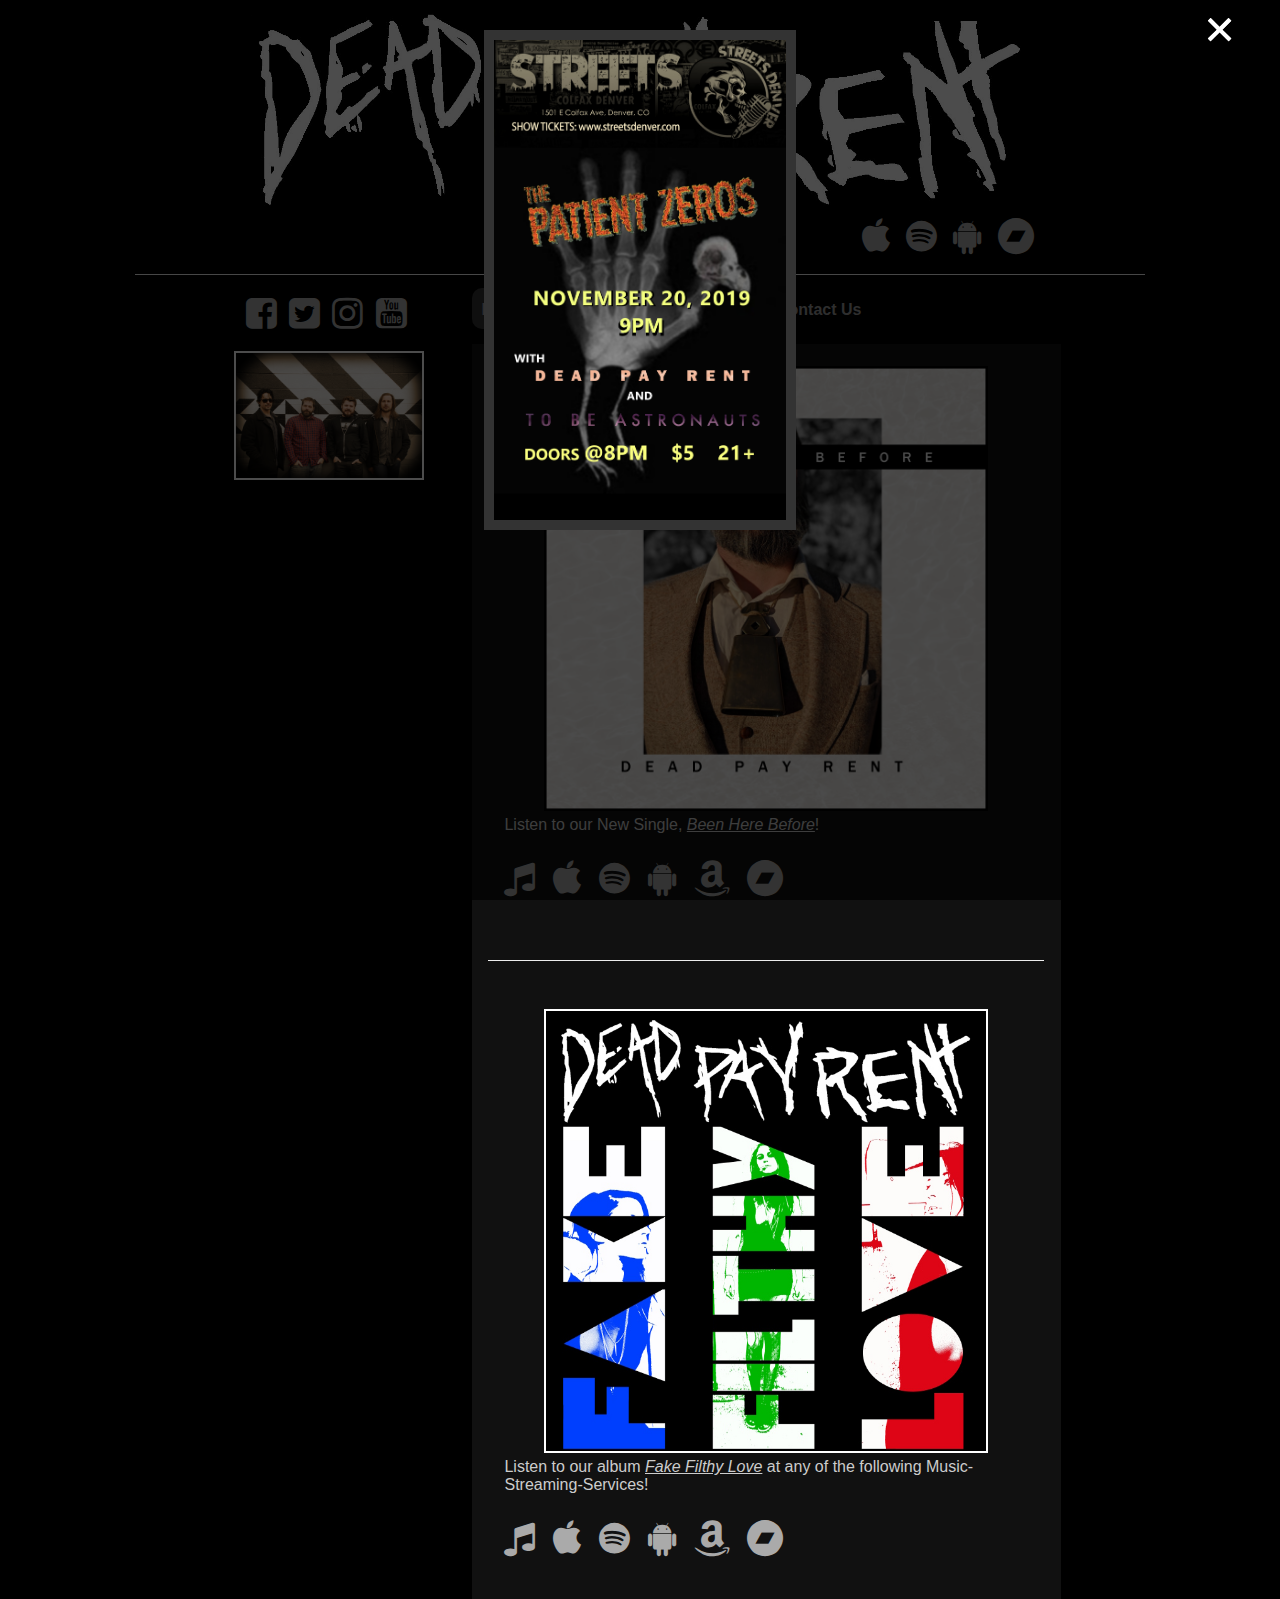
==== commit 6ac20202: "Update for generic Promo picture, shows nothing when there is no PROMO.jpg" ====
--- a/index.html
+++ b/index.html
@@ -445,7 +445,7 @@
 											Email us to book an event and for other inquiries: 
 										</strong>
 									</p>
-									<a class="content-text" href="mailto:dead.pay.rent@gmail.com">
+									<a class="content-text mob-link" href="mailto:dead.pay.rent@gmail.com">
 										dead.pay.rent@gmail.com
 									</a>
 								</div>
@@ -469,7 +469,7 @@
 						<a href="javascript:void(0)" class="close-btn" onclick="closeAllOverlay('single_photo','promo_bhb-contents');">&times;</a>
 						<div class="item-overlay" id="promo_bhb-contents">
 							<div onclick="closeAllOverlay('single_photo','promo_bhb-contents')">
-								<img class="slide-img-single" id="promo_bhb-img" src="res/SQUIRE-single-release_PROMO.jpg" />
+								<img class="slide-img-single" id="promo_bhb-img" src="res/PROMO.jpg" />
 							</div>
 						</div>
 						<p id="escape-single">
@@ -504,7 +504,9 @@
 						<div id="hamburger"></div>
 					</div>
 						<div id="menu" class="nav-bar mob menu hide-menu">
-							<br>
+							<br><br>
+							<a href="javascript:void(0)" class="close-btn menu-close" onclick="hamburger();">&times;</a>
+							<br><br>
 							<div class="nav-link on-focus" id="music_btn2">
 								<a class="navlinks" id="load_music" onclick="loadContent('music2',1)" href="javascript:void(0);">
 									Music</a>
@@ -568,14 +570,24 @@
 				<div class="col-xs-10">
 					<div class="content show" id="music2">
 						<div class="headline">Music</div>
-						<img src="res/FFL_SidewaysLogo_1c.jpg" class="album-promo" />
-						<p class="content-text">
-							Listen to our latest album at any of the locations listed at the bottom!
-						</p>
+							<hr />
+							<img src="res/Single-Artwork.png" class="square-promo">
+							<p class="content-text">Listen to our New Single, 
+							<a class="mob-link" href="https://open.spotify.com/album/3NQCewlp4e94nPUxiPwUeo" target="_blank"><em><u>Been Here Before</u></em></a>
+							at any Music-Streaming service listed below!</p>
+							<p>&nbsp;</p>
+							<hr />
+							<p>&nbsp;</p>
+							<img src="res/FFL_AlbumCover_700.jpg" class="album-promo" />
+							<p class="content-text">
+								Listen to our album, 
+							<a class="mob-link" href="https://open.spotify.com/album/7LxcSkeCmt6yA7TDpBckti/" target="_blank"><em><u>Fake Filthy Love</u></em></a>,
+							at any of the Music-Streaming services listed at the bottom!
+							</p>
 					</div>
 					<div class="content hide" id="photo2">
 						<div class="headline">Photos</div>
-						
+							<hr />
 						
 									<div id="img-reel" class="h-center">
 										<div id="top-row">
@@ -758,79 +770,81 @@
 					</div>
 					<div class="content hide" id="video2">
 						<div class="headline">Videos</div>
-									<div class="headline">The Goosetown Tavern on 5/1/2015</div>
-
-									<div id="img-reel" class="h-center">
-										<div id="top-row">
-											<div class="img-container">
-												<a href="https://www.youtube.com/watch?v=IUnjEqsmokQ" alt="Pressure / Monkey-Frog - 5/1/2015" target="_blank">
-													<img class="reel" src="https://i3.ytimg.com/vi/IUnjEqsmokQ/1.jpg" />
-												</a>
-											</div>
-											<div class="img-container">
-												<a href="https://www.youtube.com/watch?v=agGrHGPWqfQ" alt="Broken Bones - 5/1/2015" target="_blank">
-													<img class="reel" src="https://i3.ytimg.com/vi/agGrHGPWqfQ/1.jpg" />
-												</a>
-											</div>
-											<div class="img-container">
-												<a href="https://www.youtube.com/watch?v=DYBfaMWNIog" alt="Otherwise - 5/1/2015" target="_blank">
-													<img class="reel" src="https://i3.ytimg.com/vi/DYBfaMWNIog/1.jpg" />
-												</a>
-											</div>
-										</div>
-										<div id="top-row">
-											<div class="img-container">
-												<a href="https://www.youtube.com/watch?v=7VYshLY5p7s" alt= "Fake Filthy Love - 5/1/2015" target="_blank">
-													<img class="reel" src="https://i3.ytimg.com/vi/7VYshLY5p7s/1.jpg" />
-												</a>
-											</div>
-											<div class="img-container">
-												<a href="https://www.youtube.com/watch?v=DQGDQODpFZ0" alt= "Therapy - 5/1/2015" target="_blank">
-													<img class="reel" src="https://i3.ytimg.com/vi/DQGDQODpFZ0/1.jpg" />
-												</a>
-											</div>
-											<div class="img-container">
-												<a href="https://www.youtube.com/watch?v=9CGgl5haCvY" alt= "Revolutionary - 5/1/2015" target="_blank">
-													<img class="reel" src="https://i3.ytimg.com/vi/9CGgl5haCvY/1.jpg" />
-												</a>
-											</div>
-										</div>
-
-										<div class="headline">The Larimer Lounge on 2/24/2016</div>
-										<div id="top-row">
-											<div class="img-container">
-												<a href="https://www.youtube.com/watch?v=C_gEVC4ULBg" alt="Larimer Street - 2/24/2016" target="_blank">
-													<img class="reel" src="https://i3.ytimg.com/vi/C_gEVC4ULBg/1.jpg" />
-												</a>
-											</div>
-											<div class="img-container">
-												<a href="https://www.youtube.com/watch?v=qfrMz4P4sCA" alt="#23 - 2/24/2016" target="_blank">
-													<img class="reel" src="https://i3.ytimg.com/vi/qfrMz4P4sCA/1.jpg" />
-												</a>
-											</div>
-											<div class="img-container">
-												<a href="https://www.youtube.com/watch?v=JD6Wh0QBaQo" alt="Deja Vu/Therapy - 2/24/2016" target="_blank">
-													<img class="reel" src="https://i3.ytimg.com/vi/JD6Wh0QBaQo/1.jpg" />
-												</a>
-											</div>
-										</div>
-										<div id="bottom-row">
-											<div class="img-container">
-												<a href="https://www.youtube.com/watch?v=wGXBXRdz-7Y" alt= "Trip - 2/24/2016" target="_blank">
-													<img class="reel" src="https://i3.ytimg.com/vi/wGXBXRdz-7Y/1.jpg" />
-												</a>
-											</div>
-											<div class="img-container">
-												<a href="https://www.youtube.com/watch?v=qUdyurT1LGc" alt= "Holy Roller Novacaine (Cover) - 2/24/2016" target="_blank">
-													<img class="reel" src="https://i3.ytimg.com/vi/qUdyurT1LGc/1.jpg" />
-												</a>
-											</div>
-
-										</div>
-									</div>
+							<hr />
+							<div class="headline">The Goosetown Tavern on 5/1/2015</div>
+
+							<div id="img-reel" class="h-center">
+								<div id="top-row">
+									<div class="img-container">
+										<a href="https://www.youtube.com/watch?v=IUnjEqsmokQ" alt="Pressure / Monkey-Frog - 5/1/2015" target="_blank">
+											<img class="reel" src="https://i3.ytimg.com/vi/IUnjEqsmokQ/1.jpg" />
+										</a>
+									</div>
+									<div class="img-container">
+										<a href="https://www.youtube.com/watch?v=agGrHGPWqfQ" alt="Broken Bones - 5/1/2015" target="_blank">
+											<img class="reel" src="https://i3.ytimg.com/vi/agGrHGPWqfQ/1.jpg" />
+										</a>
+									</div>
+									<div class="img-container">
+										<a href="https://www.youtube.com/watch?v=DYBfaMWNIog" alt="Otherwise - 5/1/2015" target="_blank">
+											<img class="reel" src="https://i3.ytimg.com/vi/DYBfaMWNIog/1.jpg" />
+										</a>
+									</div>
+								</div>
+								<div id="top-row">
+									<div class="img-container">
+										<a href="https://www.youtube.com/watch?v=7VYshLY5p7s" alt= "Fake Filthy Love - 5/1/2015" target="_blank">
+											<img class="reel" src="https://i3.ytimg.com/vi/7VYshLY5p7s/1.jpg" />
+										</a>
+									</div>
+									<div class="img-container">
+										<a href="https://www.youtube.com/watch?v=DQGDQODpFZ0" alt= "Therapy - 5/1/2015" target="_blank">
+											<img class="reel" src="https://i3.ytimg.com/vi/DQGDQODpFZ0/1.jpg" />
+										</a>
+									</div>
+									<div class="img-container">
+										<a href="https://www.youtube.com/watch?v=9CGgl5haCvY" alt= "Revolutionary - 5/1/2015" target="_blank">
+											<img class="reel" src="https://i3.ytimg.com/vi/9CGgl5haCvY/1.jpg" />
+										</a>
+									</div>
+								</div>
+
+								<div class="headline">The Larimer Lounge on 2/24/2016</div>
+								<div id="top-row">
+									<div class="img-container">
+										<a href="https://www.youtube.com/watch?v=C_gEVC4ULBg" alt="Larimer Street - 2/24/2016" target="_blank">
+											<img class="reel" src="https://i3.ytimg.com/vi/C_gEVC4ULBg/1.jpg" />
+										</a>
+									</div>
+									<div class="img-container">
+										<a href="https://www.youtube.com/watch?v=qfrMz4P4sCA" alt="#23 - 2/24/2016" target="_blank">
+											<img class="reel" src="https://i3.ytimg.com/vi/qfrMz4P4sCA/1.jpg" />
+										</a>
+									</div>
+									<div class="img-container">
+										<a href="https://www.youtube.com/watch?v=JD6Wh0QBaQo" alt="Deja Vu/Therapy - 2/24/2016" target="_blank">
+											<img class="reel" src="https://i3.ytimg.com/vi/JD6Wh0QBaQo/1.jpg" />
+										</a>
+									</div>
+								</div>
+								<div id="bottom-row">
+									<div class="img-container">
+										<a href="https://www.youtube.com/watch?v=wGXBXRdz-7Y" alt= "Trip - 2/24/2016" target="_blank">
+											<img class="reel" src="https://i3.ytimg.com/vi/wGXBXRdz-7Y/1.jpg" />
+										</a>
+									</div>
+									<div class="img-container">
+										<a href="https://www.youtube.com/watch?v=qUdyurT1LGc" alt= "Holy Roller Novacaine (Cover) - 2/24/2016" target="_blank">
+											<img class="reel" src="https://i3.ytimg.com/vi/qUdyurT1LGc/1.jpg" />
+										</a>
+									</div>
+
+								</div>
+							</div>
 					</div>
 					<div class="content hide" id="press2">
 						<div class="headline">Press</div>
+						<hr />
 						<div class="headline">
 							<a target="_blank" class="presslink" href="https://www.axs.com/news/get-to-know-a-denver-band-dead-pay-rent-65856">
 								<div class="presstitle">AXS Interview</div>
@@ -855,12 +869,13 @@
 					</div>
 					<div class="content hide" id="contact2">
 						<div class="headline">Contact us</div>
+						<hr />
 						<p class="content-text">
 							<strong>
 								Email us to book an event and for other inquiries: 
 							</strong>
 						</p>
-						<a class="content-text" href="mailto:dead.pay.rent@gmail.com">
+						<a class="content-text mob-link" href="mailto:dead.pay.rent@gmail.com">
 							dead.pay.rent@gmail.com
 						</a>
 					</div>
@@ -874,7 +889,16 @@
 					
 					
 					
-					
+					<div class="ss-overlay" id="single_photo-mob">
+
+						<a href="javascript:void(0)" class="close-btn" id="promo-close-mob" onclick="closeOverlay('single_photo-mob','promo_bhb-contents-mob');">&times;</a>
+						<div class="item-overlay" id="promo_bhb-contents-mob">
+							<div onclick="closeOverlay('single_photo-mob','promo_bhb-contents-mob')">
+								<img class="slide-img-single-mob" id="promo_bhb-img" src="res/PROMO.jpg" />
+							</div>
+						</div>
+					</div>
+		
 					
 					
 					
@@ -899,19 +923,19 @@
 						<i class="fa fa-music" id="iconF"></i>
 					</a>
 					&nbsp;&nbsp;
-					<a href="https://itunes.apple.com/us/album/fake-filthy-love/id1060327980?uo=4&app=music/" title="Apple Music" target="_blank">
+					<a href="https://itunes.apple.com/us/artist/dead-pay-rent/1060327987?uo=4&app=music/" title="Apple Music" target="_blank">
 						<i class="fa fa-apple" id="iconF"></i>
 					</a>
 					&nbsp;&nbsp;
-					<a href="https://open.spotify.com/album/7LxcSkeCmt6yA7TDpBckti/" title="Spotify" target="_blank">
+					<a href="https://open.spotify.com/artist/6gSjz8JNN8fEDNHLLxHhZp" title="Spotify" target="_blank">
 						<i class="fa fa-spotify" id="iconF"></i>
 					</a>
 					&nbsp;&nbsp;
-					<a href="https://play.google.com/store/music/album/Dead_Pay_Rent_Fake_Filthy_Love?id=Bhoyqcosldiksmyuba4nzbco6c4" title="Google Play" target="_blank">
+					<a href="https://play.google.com/store/music/artist?id=An6f55anbxqnl4jubeuyh7y3g4i" title="Google Play" target="_blank">
 						<i class="fa fa-android" id="iconF"></i>
 					</a>
 					&nbsp;&nbsp;
-					<a target="_blank" title="Amazon Music" href="http://www.amazon.com/gp/product/B0186SE6NO/">
+					<a target="_blank" title="Amazon Music" href="https://www.amazon.com/s?k=Dead+Pay+Rent+-guys&i=digital-music">
 						<i class="fa fa-amazon" id="iconF"></i>
 					</a>
 					&nbsp;&nbsp;
--- a/style.css
+++ b/style.css
@@ -35,6 +35,10 @@
 	color:#aaa;
 }
 #icons:hover {
+	color:white;
+}
+.mob-link {
+	font-weight: bold;
 	color:white;
 }
 .headline{
@@ -261,7 +265,8 @@
 
 #left-btn-mob, #right-btn-mob {
 	position: fixed;
-	top: 6%;
+	top: 45%;
+	/*top: 6%;*/
 	display:none;
 	/*left:-100%;*/
 	width: 40px;
@@ -291,6 +296,15 @@
 	text-align: center;
 	max-height: 600px;
 	transition: all 0.7s ease;
+}
+
+.slide-img-single-mob {
+	border:10px #333 solid;
+	margin: 30px auto;
+	text-align: center;
+	max-height: 600px;
+	transition: all 0.7s ease;
+	heigh: 90%;
 }
 
 #promo_bhb-img {
@@ -393,7 +407,10 @@
 	height: 400px;
 }
 
-
+#promo-close-mob {
+	color: black;
+}
+	
 @media only screen and (min-width: 535px) {
 	#iconF {
 		display:none;
@@ -450,7 +467,11 @@
 		border:10px #333 solid;
 		margin: 12%;
 	}
-
+	
+	.close-btn, .close-btn:link {
+		top: 50px;
+	}
+	
 	.mob {
 		font-size:1em;
 		display:inline;
@@ -518,15 +539,18 @@
 	.menu {
 		position:fixed;
 		background-color:#555;
-		border-radius:10px;
+		/*border-radius:10px;*/
 		z-index:12;
 		left:20%;
-		width: 40%;
+		top: -3%;
+		/*width: 40%;*/
+		width: 100%;
+		height: 105%;
 		padding: 5px;
 		transition: all 0.7s ease;
 	}
 	.content {
-		height:400px;
+		height:800px;
 	}
 	a.navlinks {
 		color:#fff;
@@ -586,14 +610,16 @@
 .show-menu {
 	/*display:block;*/
 	position: fixed;
-	top:12%;
-	left:40%;
+	/*top:20%;*/
+	left:0;
+	opacity: .85;
+	width: 100%;
 	transition: all 0.7s ease;
 }
 .hide-menu {
 	/*display:none;*/
 	position: fixed;
-	top:12%;
-	left:-250px;
+	/*top:20%;*/
+	left:-500px;
 	transition: all 0.7s ease;
 }
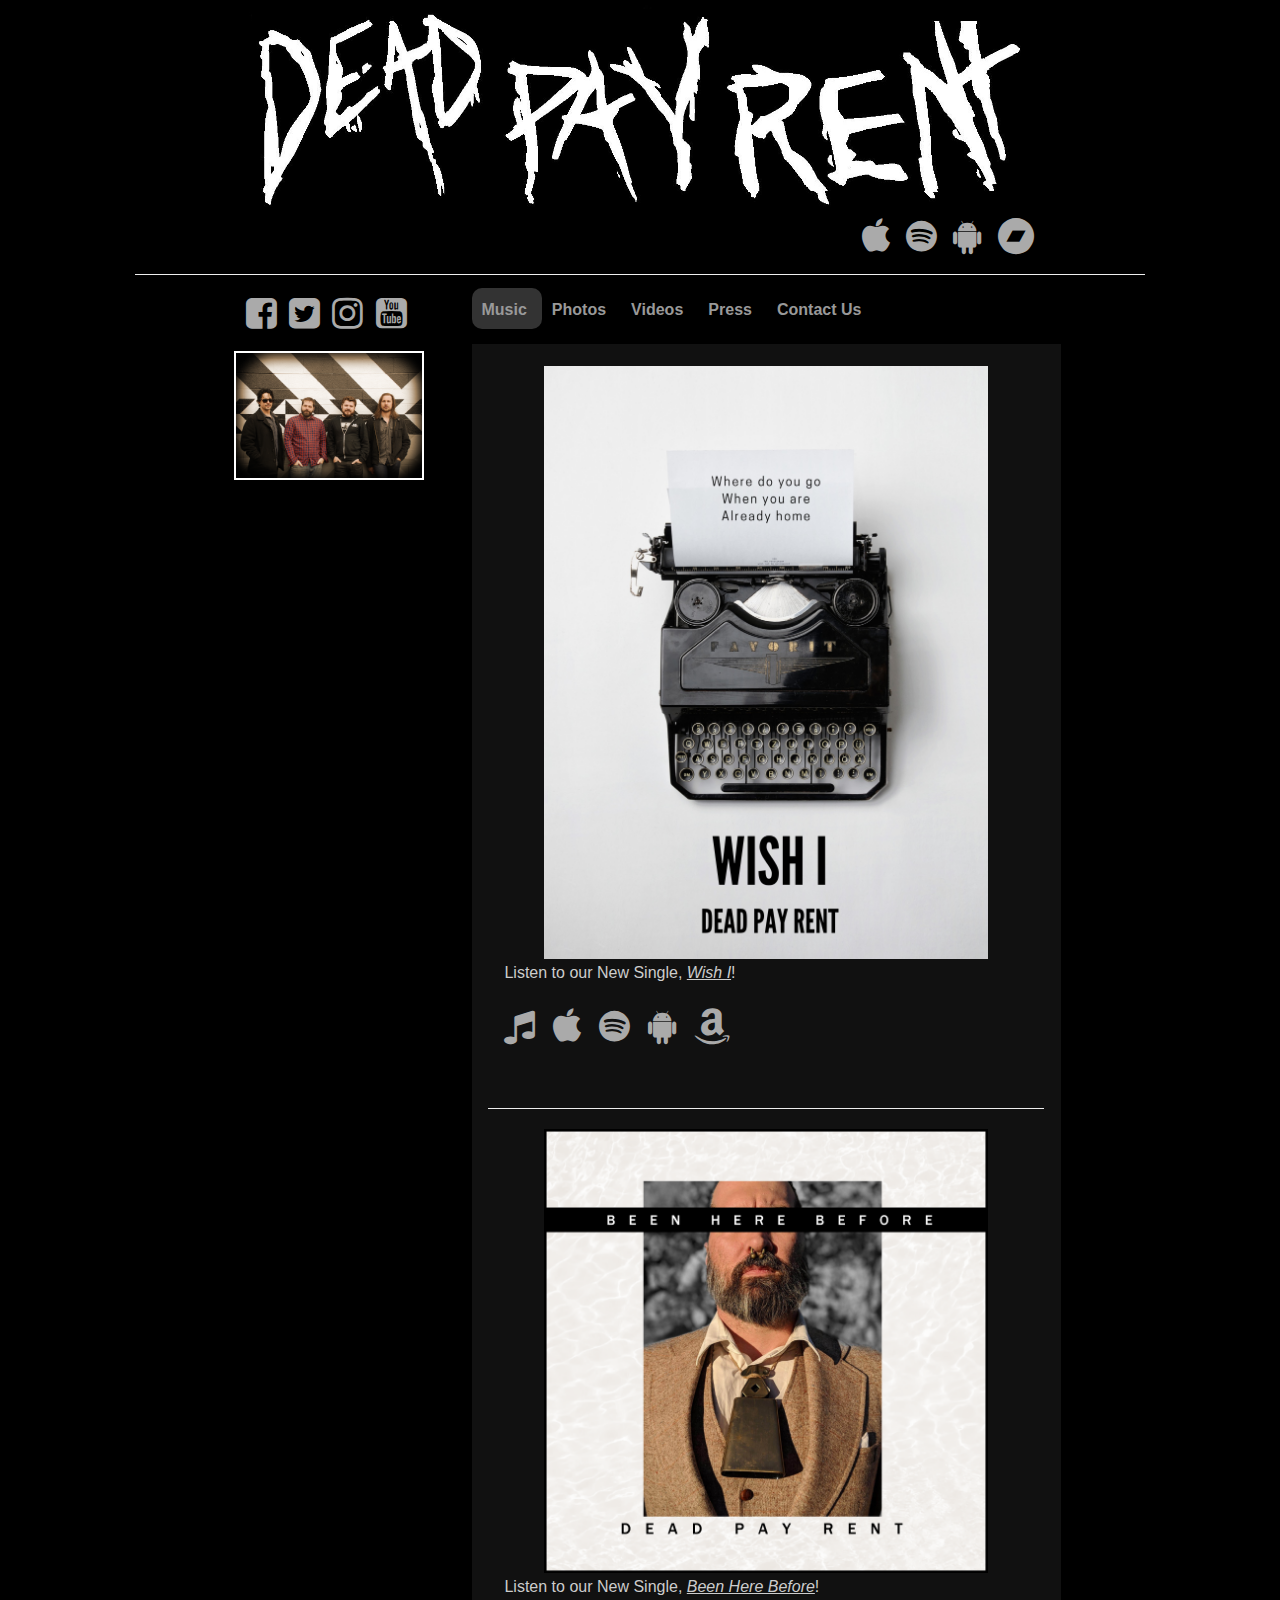
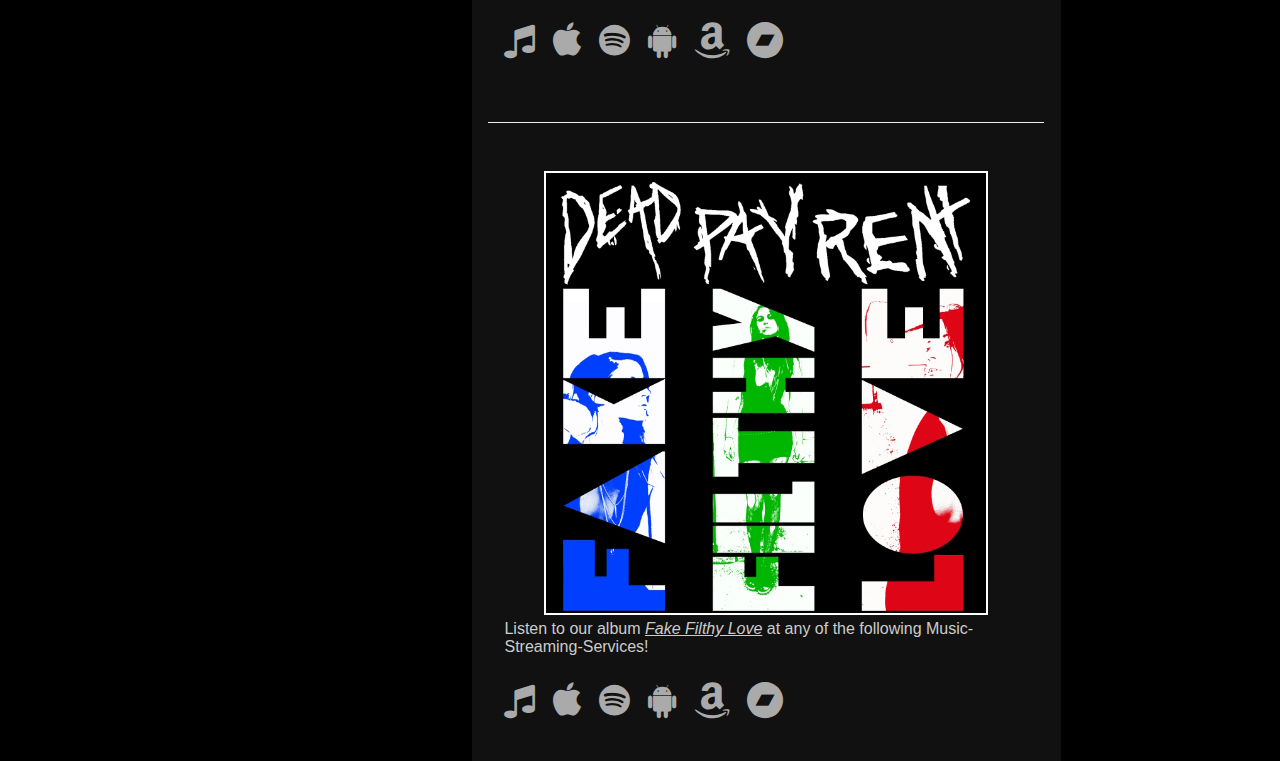
==== commit b4277fb0: "Add Wish I single" ====
--- a/index.html
+++ b/index.html
@@ -72,7 +72,7 @@
 								<i class="fa fa-youtube-square big" id="icons"></i>
 							</a>
 							<br><br>
-							<img class="big" id="album" src="res/DPR-members.png" onclick="openSingleOverlay('single_photo', 'band_photo-contents', 0);" />
+							<img class="big" id="album" src="res/DPR-members-sm.png" onclick="openSingleOverlay('single_photo', 'band_photo-contents', 0);" />
 							
 						</div>
 						<div class="col-xs-7">
@@ -105,6 +105,33 @@
 							
 							<div class="row big">
 								<div class="content show" id="music">
+									<a href="https://open.spotify.com/album/6Kt0YPjxVXsLNPDRH7O63a?highlight=spotify:track:1GeYhjuferBPd27xAgB9mm" title="Wish I" target="_blank">
+										<img src="res/WishI-Single-Artwork.png" class="square-promo">
+									</a>
+									<p class="content-text">Listen to our New Single, <em><u>Wish I</u></em>!</p>
+									<p class="content-text">
+										<a href="https://music.apple.com/us/album/wish-i-single/1547385904" title="iTunes" target="_blank">
+											<i class="fa fa-music" id="icons"></i>
+										</a>
+										&nbsp;&nbsp;
+										<a href="https://music.apple.com/us/album/wish-i-single/1547385904" title="Apple Music" target="_blank">
+											<i class="fa fa-apple" id="icons"></i>
+										</a>
+										&nbsp;&nbsp;
+										<a href="https://open.spotify.com/album/6Kt0YPjxVXsLNPDRH7O63a?highlight=spotify:track:1GeYhjuferBPd27xAgB9mm" title="Spotify" target="_blank">
+											<i class="fa fa-spotify" id="icons"></i>
+										</a>
+										&nbsp;&nbsp;
+										<a href="https://play.google.com/store/music/album/Dead_Pay_Rent_Been_Here_Before?id=Bg4uwa3zwkxzchfkvmisfspekcq" title="Google Play" target="_blank">
+											<i class="fa fa-android" id="icons"></i>
+										</a>
+										&nbsp;&nbsp;
+										<a target="_blank" title="Amazon Music" href="https://www.amazon.com/Wish-I/dp/B08S3J1NS1/">
+											<i class="fa fa-amazon" id="icons"></i>
+										</a>
+									</p>
+									<p>&nbsp;</p>
+									<hr />
 									<a href="https://open.spotify.com/album/3NQCewlp4e94nPUxiPwUeo" title="Been Here Before" target="_blank">
 										<img src="res/Single-Artwork.png" class="square-promo">
 									</a>
--- a/style.css
+++ b/style.css
@@ -349,6 +349,7 @@
     right: 45px;
     font-size: 3.75em;
 	z-index:20;
+	text-shadow: 1px 1px 2px #000, -1px 1px 2px #000, 1px -1px 2px #000, -1px -1px 2px #000;
 }
 
 .close-btn:hover, .close-btn:active{
@@ -409,6 +410,7 @@
 
 #promo-close-mob {
 	color: black;
+	text-shadow: 1px 1px 2px #fff, -1px 1px 2px #fff, 1px -1px 2px #fff, -1px -1px 2px #fff;
 }
 	
 @media only screen and (min-width: 535px) {
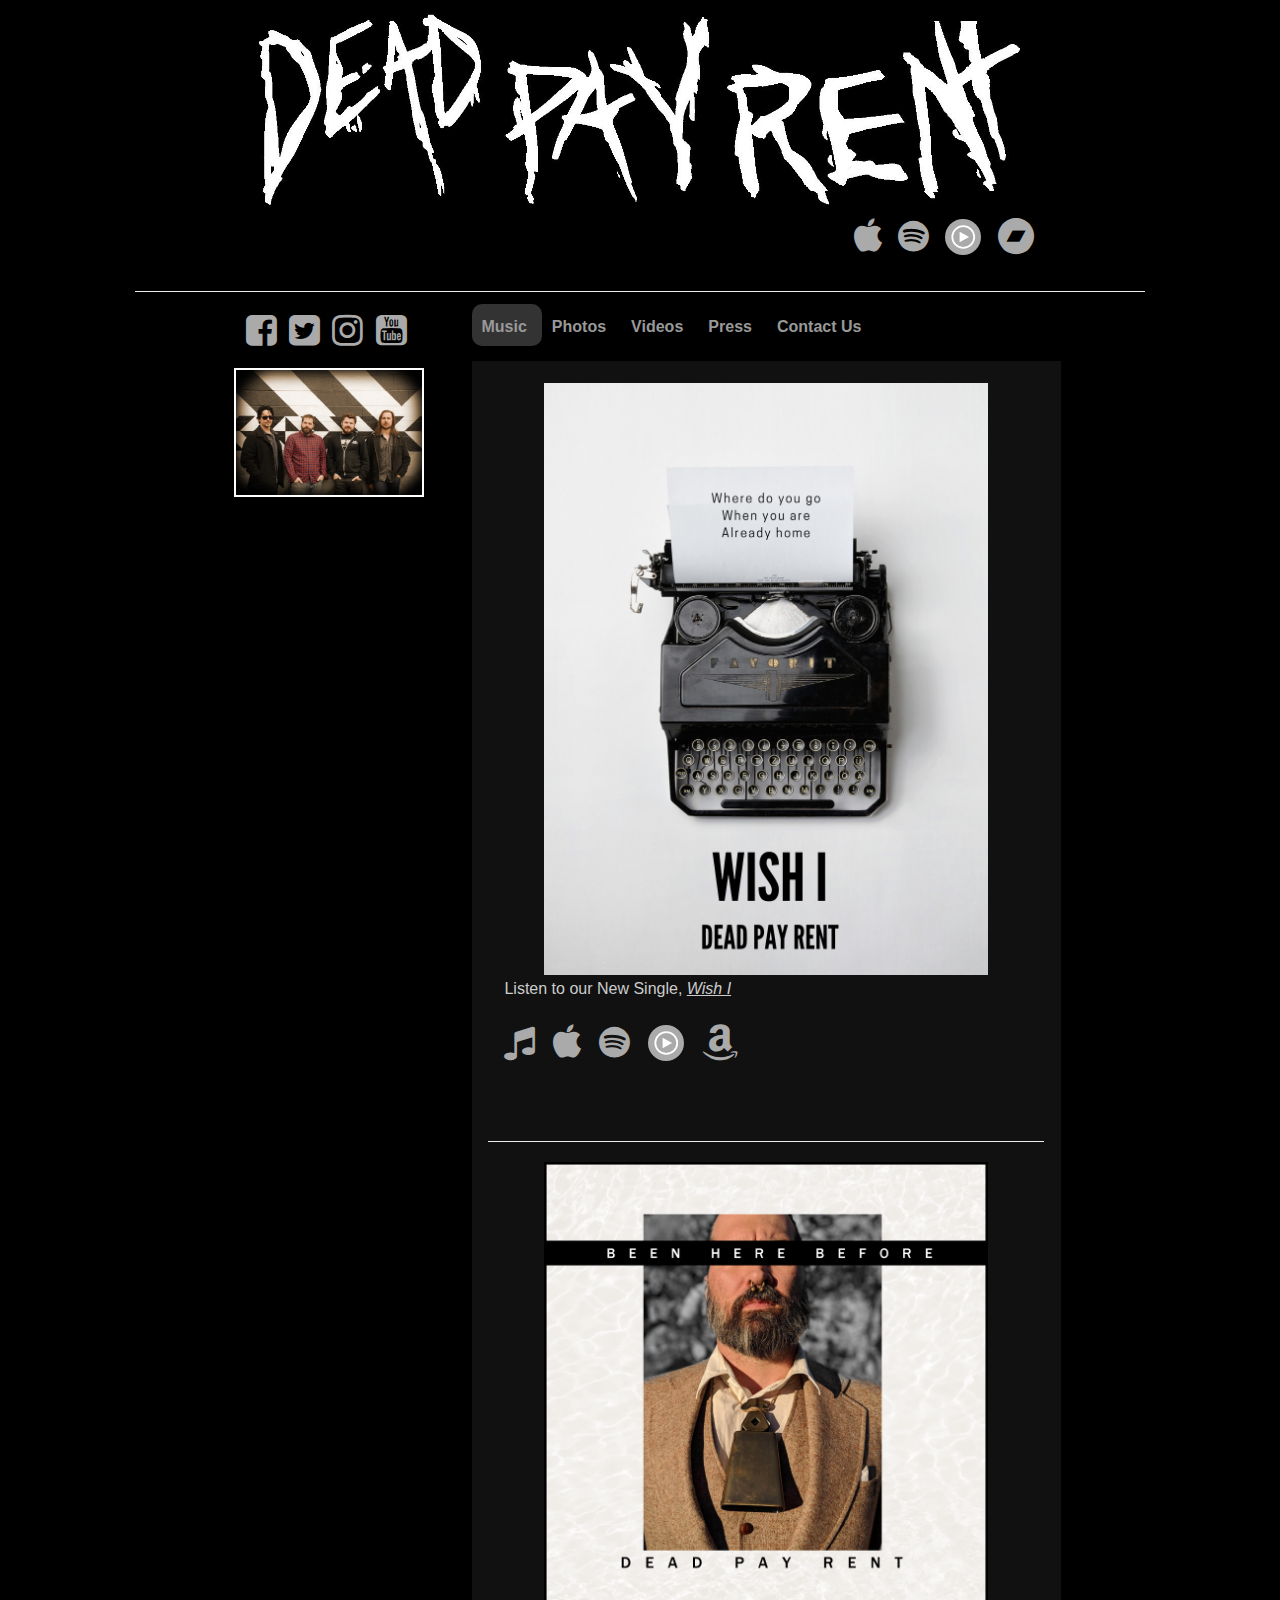
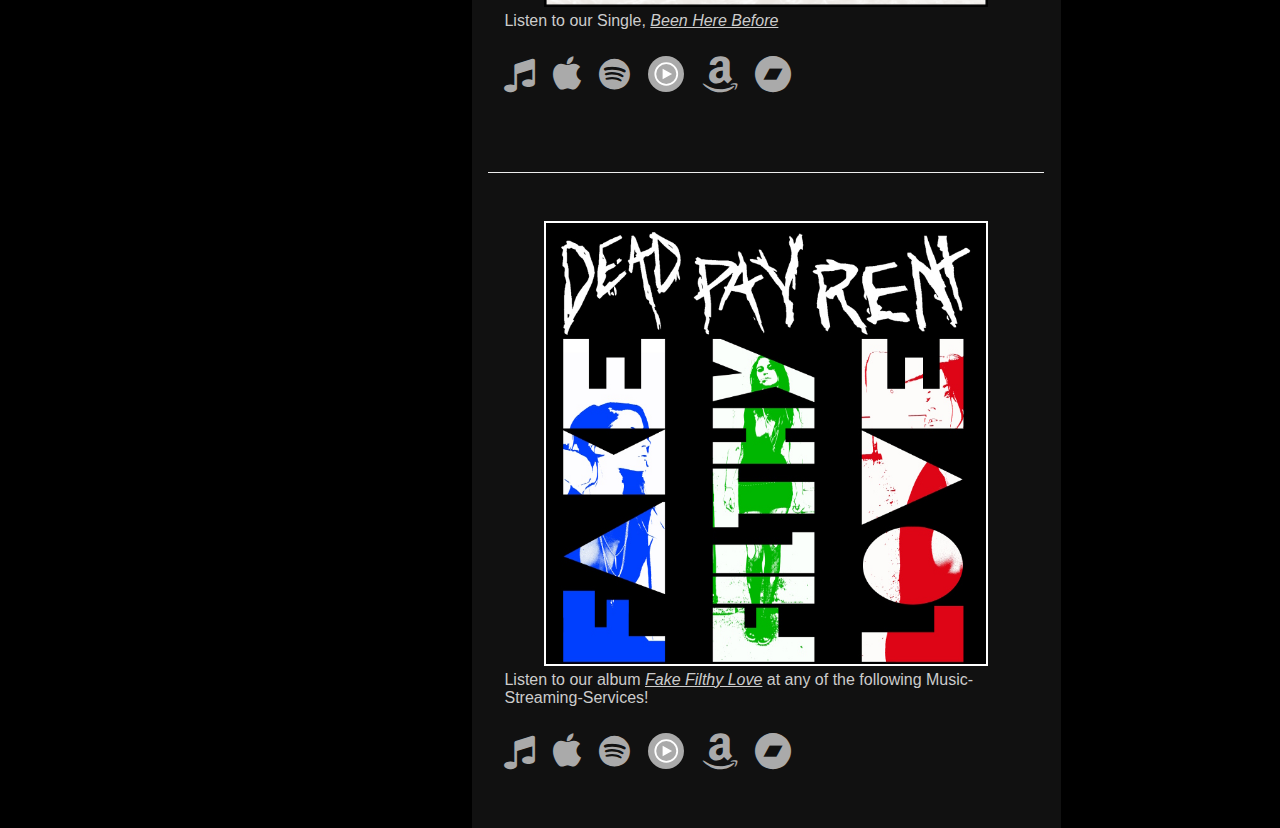
==== commit 0e31b12e: "change gpm to youtube music" ====
--- a/index.html
+++ b/index.html
@@ -35,8 +35,11 @@
 						<i class="fa fa-spotify" id="icons"></i>
 					</a>
 					&nbsp;&nbsp;
-					<a href="https://play.google.com/store/music/artist?id=An6f55anbxqnl4jubeuyh7y3g4i" title="Google Play" target="_blank">
+					<!--a href="https://play.google.com/store/music/artist?id=An6f55anbxqnl4jubeuyh7y3g4i" title="Google Play" target="_blank">
 						<i class="fa fa-android" id="icons"></i>
+					</a-->
+					<a href="https://music.youtube.com/channel/UCf4ZMFLgGFCyHARWu7y7lnA" title="Youtube Music" target="_blank">
+						<img src="res/ytm_platform_logo.svg" id="ytm-icon"></i>
 					</a>
 					&nbsp;&nbsp;
 					<a target="_blank" title="BandCamp"  href="https://deadpayrent.bandcamp.com/">
@@ -108,7 +111,7 @@
 									<a href="https://open.spotify.com/album/6Kt0YPjxVXsLNPDRH7O63a?highlight=spotify:track:1GeYhjuferBPd27xAgB9mm" title="Wish I" target="_blank">
 										<img src="res/WishI-Single-Artwork.png" class="square-promo">
 									</a>
-									<p class="content-text">Listen to our New Single, <em><u>Wish I</u></em>!</p>
+									<p class="content-text">Listen to our New Single, <em><u>Wish I</u></em></p>
 									<p class="content-text">
 										<a href="https://music.apple.com/us/album/wish-i-single/1547385904" title="iTunes" target="_blank">
 											<i class="fa fa-music" id="icons"></i>
@@ -122,8 +125,11 @@
 											<i class="fa fa-spotify" id="icons"></i>
 										</a>
 										&nbsp;&nbsp;
-										<a href="https://play.google.com/store/music/album/Dead_Pay_Rent_Been_Here_Before?id=Bg4uwa3zwkxzchfkvmisfspekcq" title="Google Play" target="_blank">
+										<!--a href="https://play.google.com/store/music/album/Dead_Pay_Rent_Been_Here_Before?id=Bg4uwa3zwkxzchfkvmisfspekcq" title="Google Play" target="_blank">
 											<i class="fa fa-android" id="icons"></i>
+										</a-->
+										<a href="https://music.youtube.com/playlist?list=OLAK5uy_ncisoC6DDQzy8ypqmTK2QbH3OW9QAjD6g" title="Youtube Music" target="_blank">
+											<img src="res/ytm_platform_logo.svg" id="ytm-icon"></i>
 										</a>
 										&nbsp;&nbsp;
 										<a target="_blank" title="Amazon Music" href="https://www.amazon.com/Wish-I/dp/B08S3J1NS1/">
@@ -135,7 +141,7 @@
 									<a href="https://open.spotify.com/album/3NQCewlp4e94nPUxiPwUeo" title="Been Here Before" target="_blank">
 										<img src="res/Single-Artwork.png" class="square-promo">
 									</a>
-									<p class="content-text">Listen to our New Single, <em><u>Been Here Before</u></em>!</p>
+									<p class="content-text">Listen to our Single, <em><u>Been Here Before</u></em></p>
 									<p class="content-text">
 										<a href="https://itunes.apple.com/us/album/been-here-before-single/1456288606?uo=4&app=itunes/" title="iTunes" target="_blank">
 											<i class="fa fa-music" id="icons"></i>
@@ -149,8 +155,11 @@
 											<i class="fa fa-spotify" id="icons"></i>
 										</a>
 										&nbsp;&nbsp;
-										<a href="https://play.google.com/store/music/album/Dead_Pay_Rent_Been_Here_Before?id=Bg4uwa3zwkxzchfkvmisfspekcq" title="Google Play" target="_blank">
+										<!--a href="https://play.google.com/store/music/album/Dead_Pay_Rent_Been_Here_Before?id=Bg4uwa3zwkxzchfkvmisfspekcq" title="Google Play" target="_blank">
 											<i class="fa fa-android" id="icons"></i>
+										</a-->
+										<a href="https://music.youtube.com/playlist?list=OLAK5uy_maqFTxN0cZUtfNXQqzIJ3UdQ2dD-gm_6g" title="Youtube Music" target="_blank">
+											<img src="res/ytm_platform_logo.svg" id="ytm-icon"></i>
 										</a>
 										&nbsp;&nbsp;
 										<a target="_blank" title="Amazon Music" href="https://www.amazon.com/Been-Here-Before-Dead-Rent/dp/B07PRRCVW9/">
@@ -184,8 +193,11 @@
 											<i class="fa fa-spotify" id="icons"></i>
 										</a>
 										&nbsp;&nbsp;
-										<a href="https://play.google.com/store/music/album/Dead_Pay_Rent_Fake_Filthy_Love?id=B2v7hp7ef5l2ahocv7ugeocmruu" title="Google Play" target="_blank">
+										<!--a href="https://play.google.com/store/music/album/Dead_Pay_Rent_Fake_Filthy_Love?id=B2v7hp7ef5l2ahocv7ugeocmruu" title="Google Play" target="_blank">
 											<i class="fa fa-android" id="icons"></i>
+										</a-->
+										<a href="https://music.youtube.com/playlist?list=OLAK5uy_nFlwEP7IqexL7FXEpLNNbwHl7wWmsW3Nw" title="Youtube Music" target="_blank">
+											<img src="res/ytm_platform_logo.svg" id="ytm-icon"></i>
 										</a>
 										&nbsp;&nbsp;
 										<a target="_blank" title="Amazon Music" href="https://www.amazon.com/Fake-Filthy-Love-Dead-Rent/dp/B017ZC2QKC/">
@@ -958,8 +970,11 @@
 						<i class="fa fa-spotify" id="iconF"></i>
 					</a>
 					&nbsp;&nbsp;
-					<a href="https://play.google.com/store/music/artist?id=An6f55anbxqnl4jubeuyh7y3g4i" title="Google Play" target="_blank">
+					<!--a href="https://play.google.com/store/music/artist?id=An6f55anbxqnl4jubeuyh7y3g4i" title="Google Play" target="_blank">
 						<i class="fa fa-android" id="iconF"></i>
+					</a-->
+					<a href="https://music.youtube.com/channel/UCf4ZMFLgGFCyHARWu7y7lnA" title="Youtube Music" target="_blank">
+						<img src="res/ytm_platform_logo.svg" id="ytm-icon"></i>
 					</a>
 					&nbsp;&nbsp;
 					<a target="_blank" title="Amazon Music" href="https://www.amazon.com/s?k=Dead+Pay+Rent+-guys&i=digital-music">
--- a/style.css
+++ b/style.css
@@ -35,6 +35,13 @@
 	color:#aaa;
 }
 #icons:hover {
+	color:white;
+}
+#ytm-icon {
+	height: 2.25em;
+	margin: 0 0 16px 0;
+}
+#ytm-icon:hover {
 	color:white;
 }
 .mob-link {
@@ -449,6 +456,10 @@
 	#icons {
 		font-size:1.7em;
 	}
+	#ytm-icon {
+		height:1.7em;
+		margin: 0 0 10px 0;
+	}
 	#album {
 		width:10em;
 	}
@@ -457,6 +468,10 @@
 @media only screen and (max-width: 700px) {
 	#icons {
 		font-size:1em;
+	}
+	#ytm-icon {
+		height:1em;
+		margin: 0 0 3px 0;
 	}
 	#album {
 		width:7.5em;
@@ -521,6 +536,10 @@
 	#icons {
 		font-size:1em;
 		color:#ddd;
+	}
+	#ytm-icon {
+		height:2em;
+		margin: 0 0 12px 0;
 	}
 	#iconF {
 		font-size:2em;
